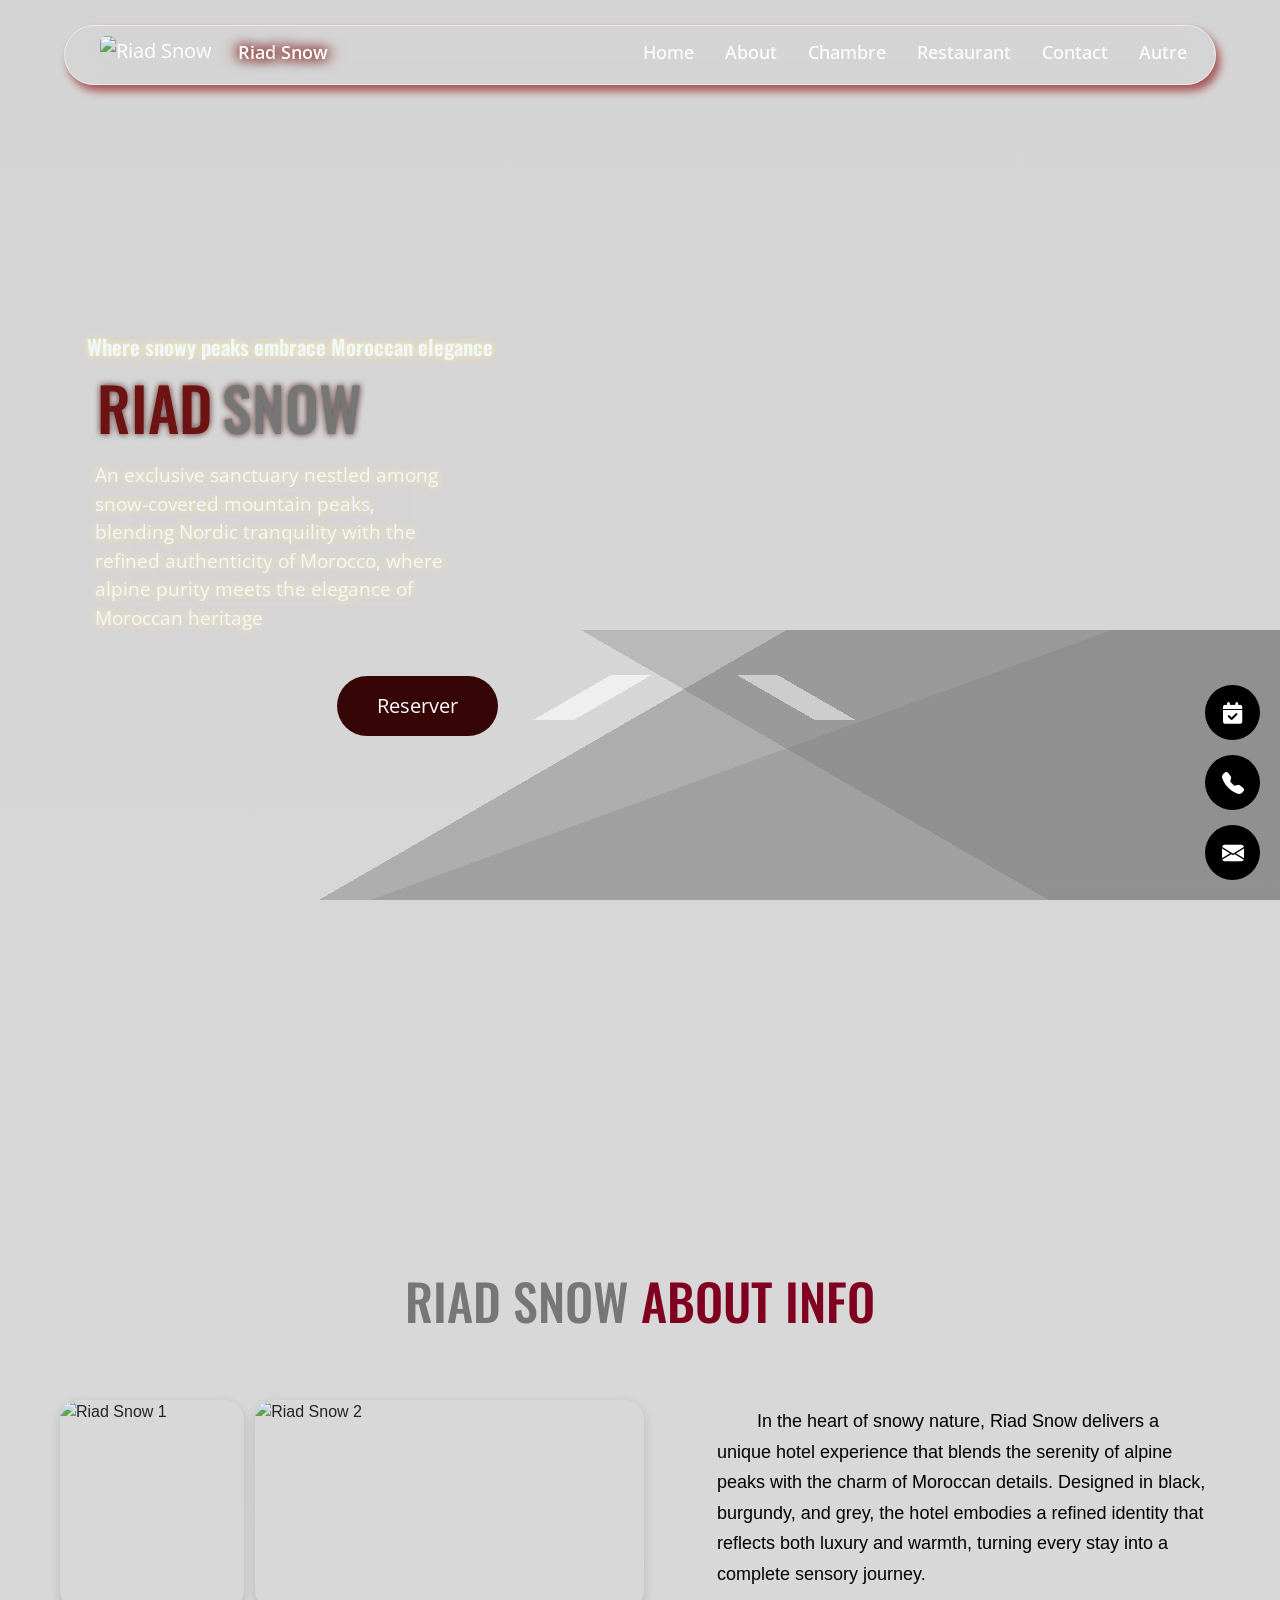
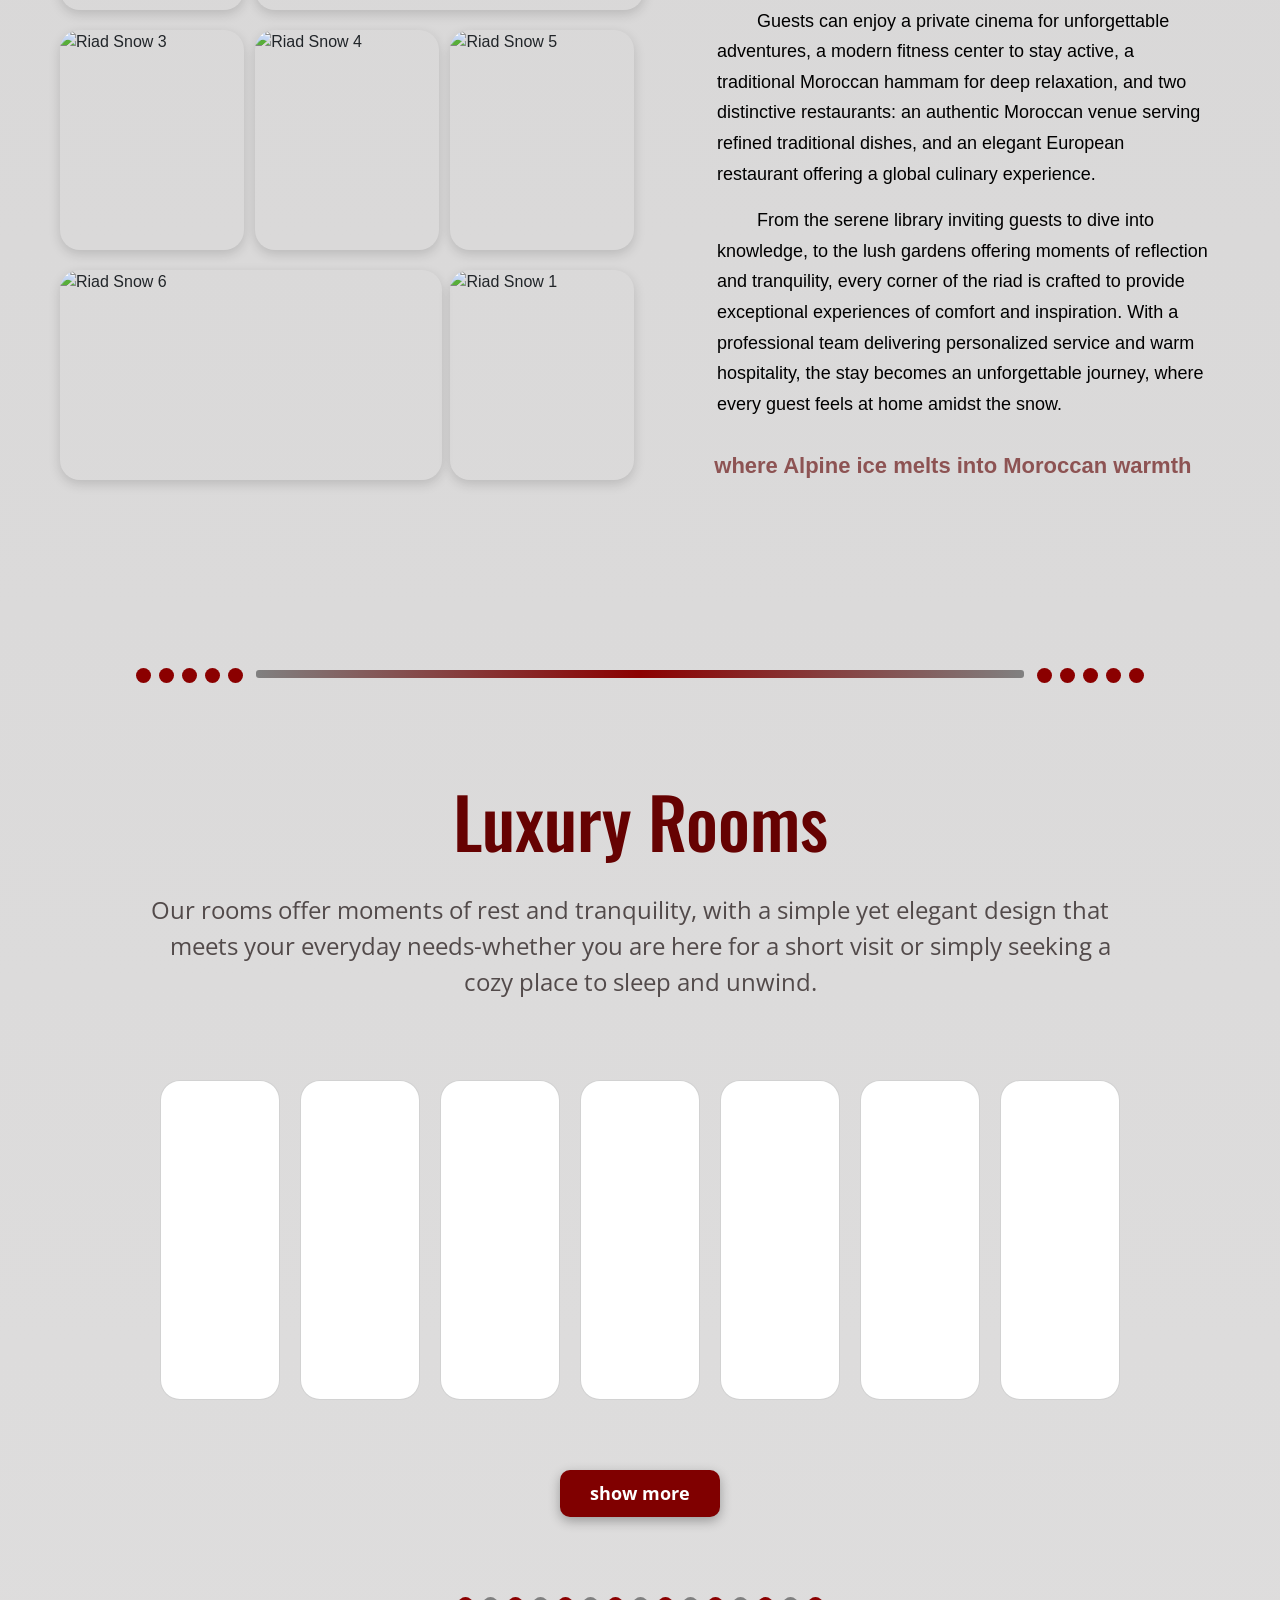
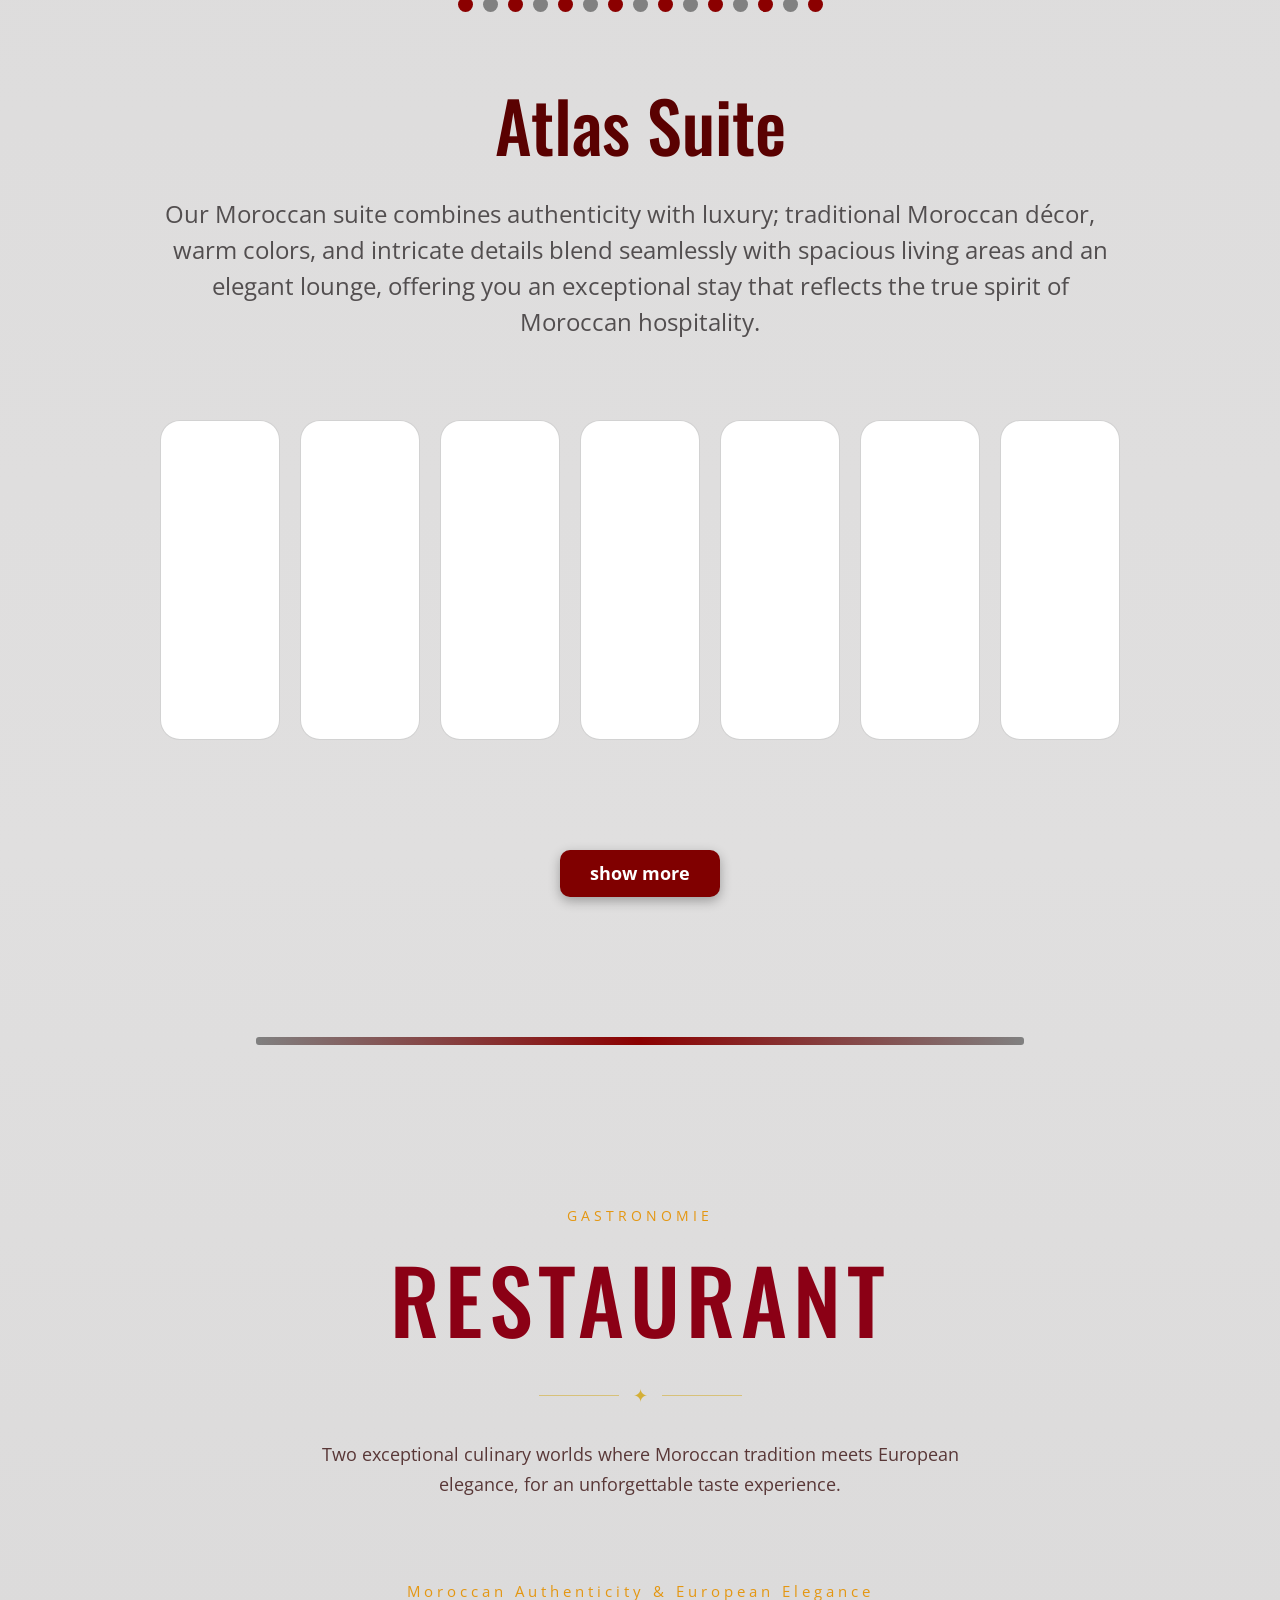
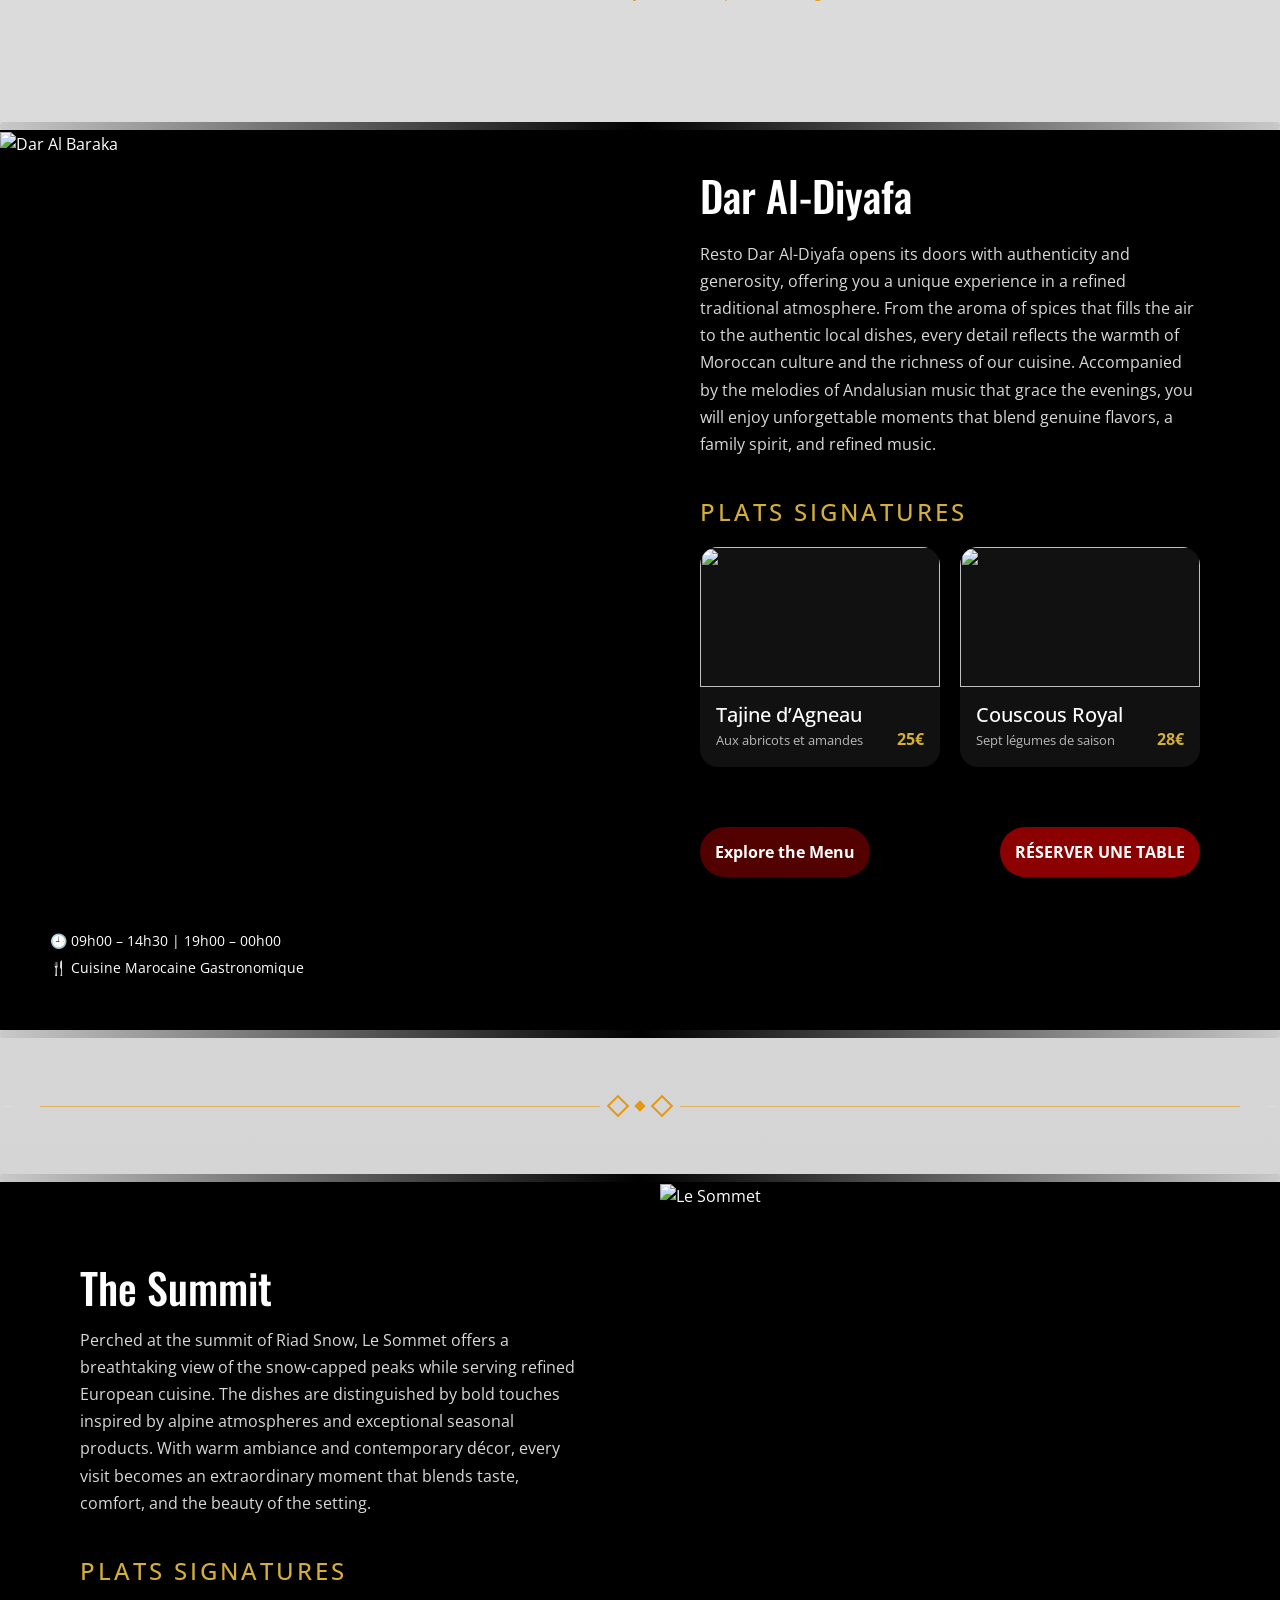
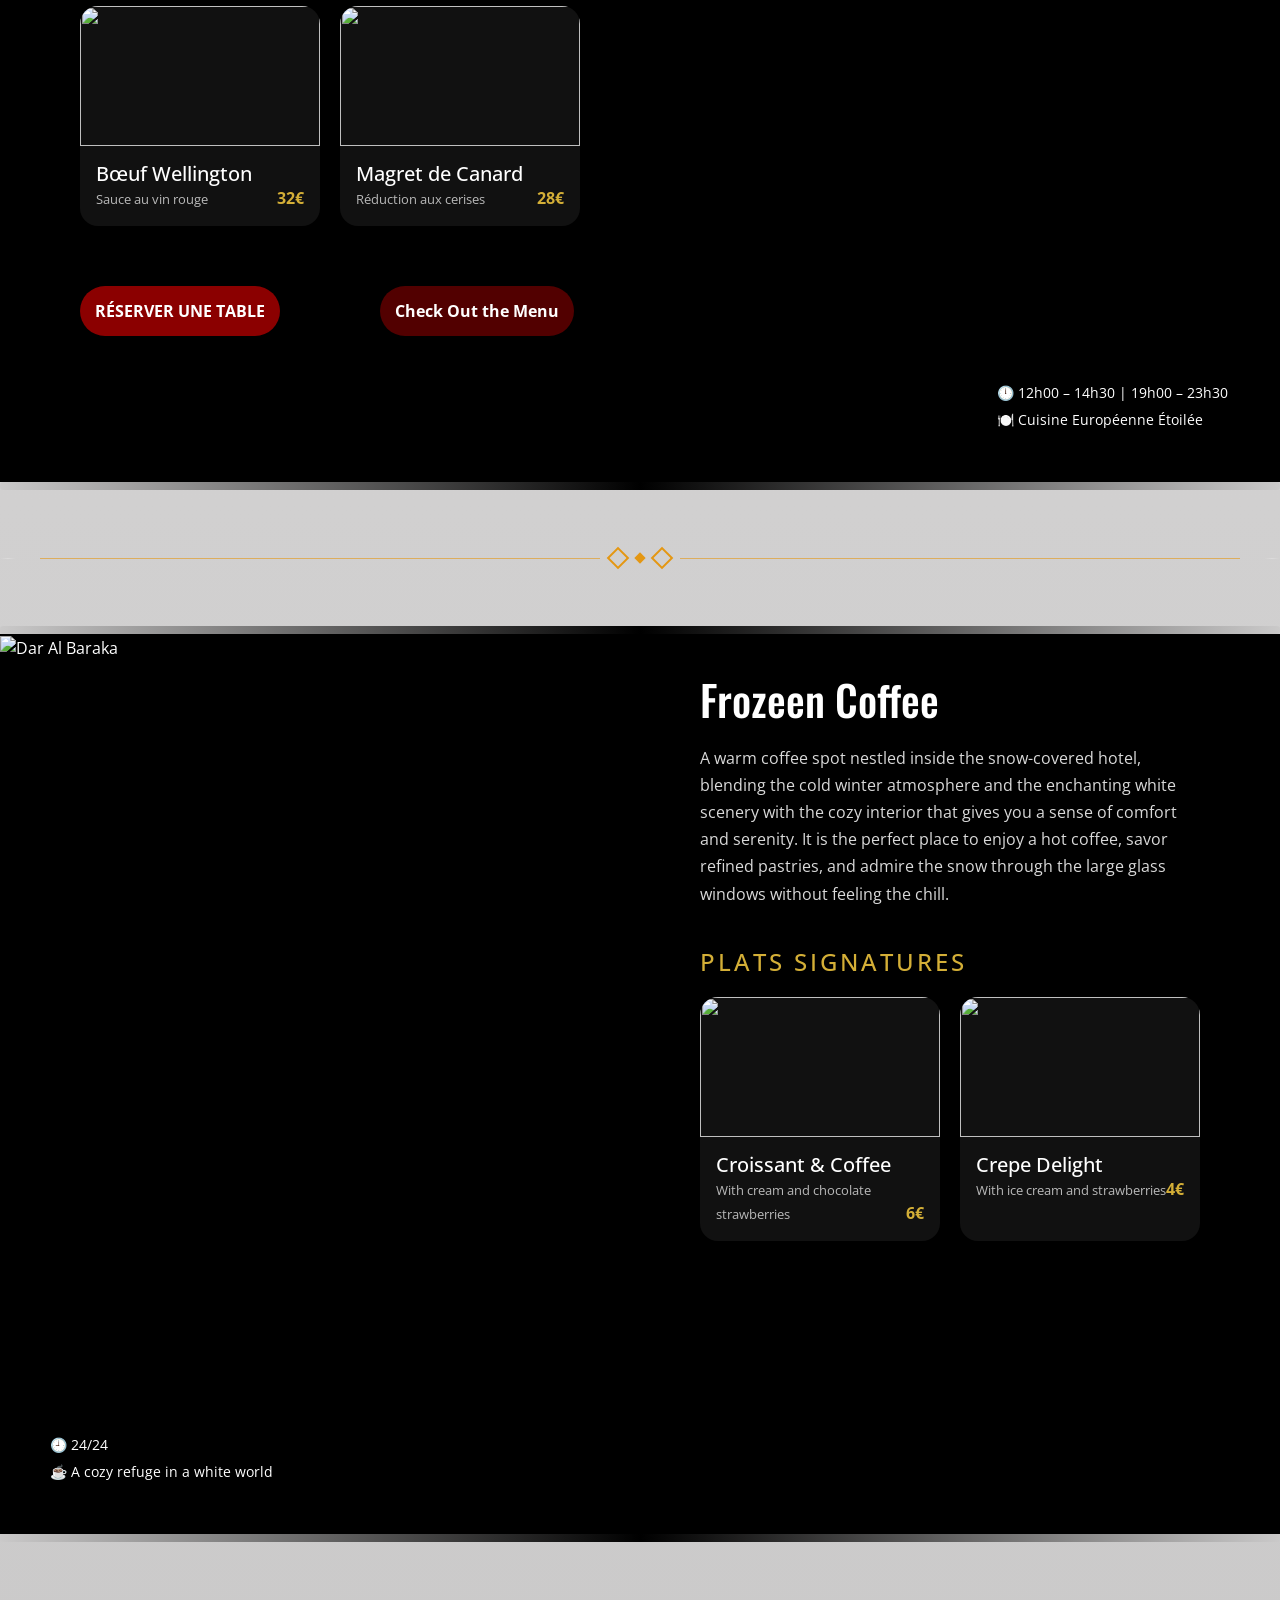
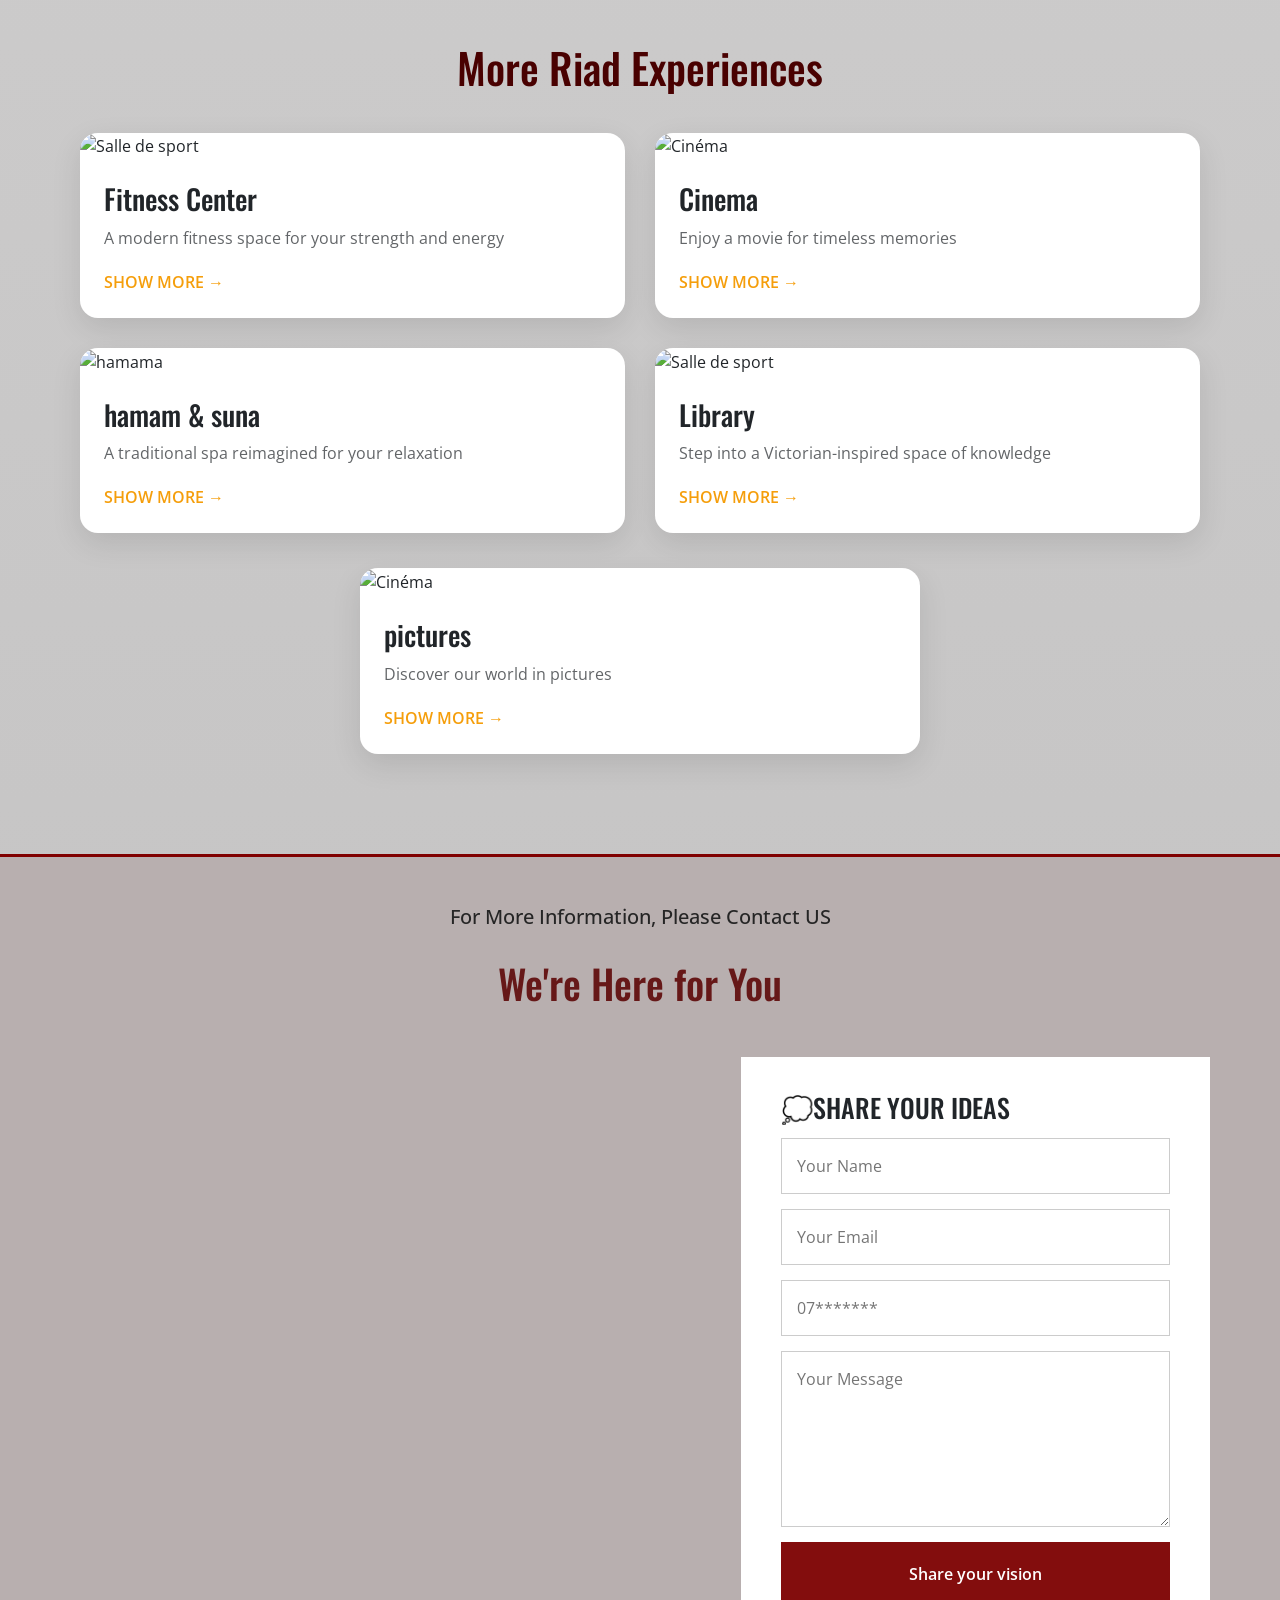
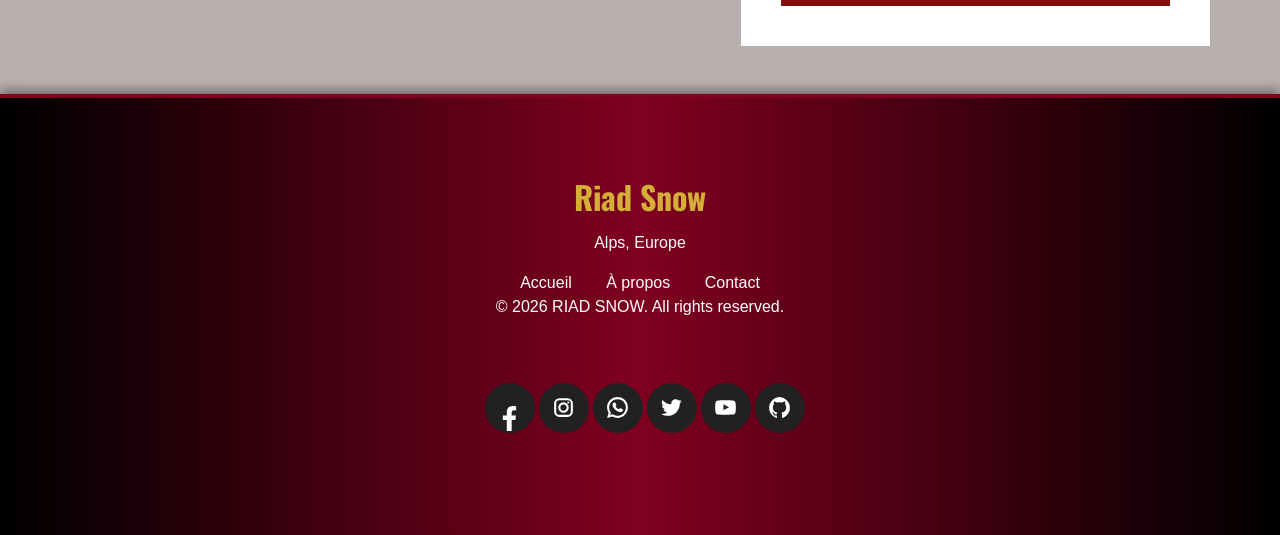
==== index.html @ f01a13c9 "Add files via upload" ====
<!DOCTYPE html>
<html lang="en">
<head>
    <meta charset="UTF-8">
    <meta name="viewport" content="width=device-width, initial-scale=1.0">
    <title>RIAD SNOW</title>
   
    <link href="https://cdn.jsdelivr.net/npm/bootstrap@5.0.2/dist/css/bootstrap.min.css" rel="stylesheet" integrity="sha384-EVSTQN3/azprG1Anm3QDgpJLIm9Nao0Yz1ztcQTwFspd3yD65VohhpuuCOmLASjC" crossorigin="anonymous">
    <link href="https://cdnjs.cloudflare.com/ajax/libs/font-awesome/6.5.0/css/all.min.css" rel="stylesheet">
    <link href="https://cdn.jsdelivr.net/npm/bootstrap-icons/font/bootstrap-icons.css" rel="stylesheet">

    <link rel="stylesheet"  href="style.css">
    <!--<link rel="stylesheet" href="https://cdnjs.cloudflare.com/ajax/libs/font-awesome/7.0.1/css/all.min.css" integrity="sha512-2SwdPD6INVrV/lHTZbO2nodKhrnDdJK9/kg2XD1r9uGqPo1cUbujc+IYdlYdEErWNu69gVcYgdxlmVmzTWnetw==" crossorigin="anonymous" referrerpolicy="no-referrer" />-->
    <link rel="shortcut icon" href="icon.png" type="image/x-icon">
</head>
<body>

<!-- Bootstrap Bundle (فيه Popper) -->
<script src="https://cdn.jsdelivr.net/npm/bootstrap@5.3.2/dist/js/bootstrap.bundle.min.js"></script>
     


    <!--nav bar-->
    <header id="header">
        <nav class="navbar  navbar-expand-lg  navbar-dark  " >  
          <div class="brand ">
            <a href="#home" class="navbar-brand"><img src="pic/icon.png" alt="Riad Snow" class="logo"> </a>
            <span class="hotel-name navbar-brand"><span class="primary"> Riad</span>  Snow</span>
          </div>
          <button class="navbar-toggler " type="button" data-bs-toggle="collapse" data-bs-target="#navbarNav">
            <span class="custom-toggler-icon"></span>
          </button>
          <div class="collapse navbar-collapse  navb" id="navbarNav">
          <ul class="navbar-nav ms-auto">
            <li class="nav-item"><a href="#home" class="nav-link" >Home</a></li>
            <li class="nav-item"><a href="#about" class="nav-link">About</a></li>
            <li class="nav-item"><a href="#Chambre" class="nav-link" >Chambre</a></li>
            <li class="nav-item"><a href="#Restaurant" class="nav-link">Restaurant</a></li>
            <li class="nav-item"><a href="#contact" class="nav-link" >Contact </a></li>
            <li class="nav-item"><a href="#autre" class="nav-link" >Autre </a></li>
            
          </ul>
          </div>
        </nav>
    </header>
    <!--home-->
    <main>
        <section id="home">
            <div class="slideshow">
             <div class="slide" style="background-image:url('pic/home.jpg')"></div>
             <div class="slide" style="background-image:url('pic/bac4.jpg')"></div>
             <div class="slide" style="background-image:url('pic/m.jpg')"></div>
             <div class="slide" style="background-image:url('pic/bac3.jpg')"></div>
            </div>
            
            <div class="container">
                <div class="home-content">
                    <div class="content-text">
                        <h3>Where snowy peaks embrace Moroccan elegance</h3>
                        <h1> RIAD  <span class="text-primar">SNOW</span></h1>
                        <p>An exclusive sanctuary nestled among snow-covered mountain peaks,
                             blending Nordic tranquility with the refined authenticity of Morocco,
                             where alpine purity meets the elegance of Moroccan heritage</p>
                        <a href="reservation.html" class="btn">Reserver</a>
                    </div>
                </div>
            </div>
            
        </section>
        <div class="amina"></div>
        
        <!--separation-->
        
        
        


        <!--about-->
        <section id="about">
         <!-- h3-->
          <h3 class="about-title">
          <span class="text-primar"> RIAD SNOW</span>   ABOUT INFO
          </h3>

          <div class="about-container">
           <!-- pictures-->
           <div class="about-gallery">
             <img src="pic/about4.jpg" alt="Riad Snow 1">
             <img src="pic/about7.jpg" alt="Riad Snow 2">
             <img src="pic/about3.jpg" alt="Riad Snow 3">
             <img src="pic/about or.jpeg" alt="Riad Snow 4">
             <img src="pic/about5.jpg" alt="Riad Snow 5">
             <img src="pic/jardin.jpg" alt="Riad Snow 6">
             <img src="pic/about4 riad.jpg.jpeg" alt="Riad Snow 1">
            
             
           </div>
            <!-- paragraph) -->
           <div class="about-text">
             <p>
               In the heart of snowy nature, Riad Snow delivers a unique hotel experience that blends the serenity of alpine peaks with the charm of Moroccan details.
               Designed in black, burgundy, and grey, the hotel embodies a refined identity that reflects both luxury and warmth, turning every stay into a complete sensory journey.
             </p>
             <p>Guests can enjoy a private cinema for unforgettable adventures, a modern fitness center to stay active, a traditional Moroccan hammam for deep relaxation,
               and two distinctive restaurants: an authentic Moroccan venue serving refined traditional dishes, and an elegant European restaurant offering a global culinary experience. 
             </p>
             <p>From the serene library inviting guests to dive into knowledge, to the lush gardens offering moments of reflection and tranquility, 
              every corner of the riad is crafted to provide exceptional experiences of comfort and inspiration.
              With a professional team delivering personalized service and warm hospitality, the stay becomes an unforgettable journey, where every guest feels at home amidst the snow.</p>
             <!-- phrase -->
              <div class="about-quote"> where Alpine ice melts into Moroccan warmth</div>
              </div>
          </div>
        </section>
        <!-- separator -->
         <div class="separateur">
    <div class="dots left">
      <div class="dot"></div>
      <div class="dot"></div>
      <div class="dot"></div>
      <div class="dot"></div>
      <div class="dot"></div>
    </div>
    <div class="dots right">
      <div class="dot"></div>
      <div class="dot"></div>
      <div class="dot"></div>
      <div class="dot"></div>
      <div class="dot"></div>
    </div>
  </div>
  
        <!--chambre-->
        <section  id="Chambre">
          
            <div class="rom">
              <h2>Luxury Rooms</h2>
              <p>Our rooms offer moments of rest and tranquility, 
               with a simple yet elegant design that meets your everyday needs-whether 
               you are here for a short visit or simply seeking a cozy place to sleep and unwind.
              </p>
            </div>
            <div class="card" style="background-image:url('pic/room.jpg')">
              <button class="btn-res"><a href="reservation.html #rom"> Reserve </a></button>
             <div class="info">
              <span class="price">À partir de 250€ par nuit</span>
               <ul class="features">
                <li>🛏 1 lit double</li>
                <li>👥 2 personnes</li>
                <li>📐 30 m²</li>
               </ul>
               

             </div>
            </div>

            <div class="card" style="background-image:url('pic/room1.jpg')">
              <button class="btn-res"><a href="reservation.html"> Reserve </a></button>
             <div class="info">
               <span class="price">À partir de 210€ par nuit</span>
               <ul class="features">
                <li>🛏 1 lit double</li>
                <li>👥 2 personnes</li>
                <li>📐 28 m²</li>
               </ul>
              
             </div>
            </div>

            <div class="card" style="background-image:url('pic/room2.jpg')">
             <button class="btn-res"><a href="reservation.html"> Reserve </a></button>
             <div class="info">
               <span class="price">À partir de 300€ par nuit</span>
               <ul class="features">
                <li>🛏 1 lit double</li>
                <li>👥 2 personnes</li>
                <li>📐 30 m²</li>
               </ul>
             </div>
            </div>

            <div class="card" style="background-image:url('pic/room4.jpg')">
            <button class="btn-res"><a href="reservation.html"> Reserve </a></button>
            <div class="info">
             <span class="price">À partir de 210€ par nuit</span>
               <ul class="features">
                <li>🛏 1 lit double</li>
                <li>👥 2 personnes</li>
                <li>📐 26 m²</li>
               </ul>
            </div>
            </div>
           

           
         

         <div class="card" style="background-image:url('pic/room18.jpg')">
            <button class="btn-res"><a href="reservation.html"> Reserve </a></button>
            <div class="info">
             <span class="price">À partir de 260€ par nuit</span>
               <ul class="features">
                <li>🛏 1 lit double</li>
                <li>👥 2 personnes</li>
                <li>📐 28 m²</li>
               </ul>
            </div>
         </div>
         <div class="card" style="background-image:url('pic/room5.jpg')">
          <button class="btn-res"><a href="reservation.html"> Reserve </a></button>
          <div class="info">
           <span class="price">À partir de 190€ par nuit</span>
               <ul class="features">
                <li>🛏 1 lit double</li>
                <li>👥 2 personnes</li>
                <li>📐 25 m²</li>
               </ul>
         </div>
         </div>
         
         <div class="card ccc" style="background-image:url('pic/room\ lux.jpg')">
          <input type="checkbox" id="toggle2" hidden>
          
  
          <div class="imag im1"></div>
          <div class="imag im2"></div>

          <label for="toggle2" class="next-icon"><i class="bi bi-chevron-right"></i></label>
            <button class="btn-res"><a href="reservation.html"> Reserve </a></button>
            <div class="info">
             <span class="price">À partir de 350€ par nuit</span>
               <ul class="features">
                <li>🛏 1 lit double</li>
                <li>👥 2 personnes</li>
                <li>📐 55 m²</li>
               </ul>
            </div>
         </div>
         
        <!--separation-->
          <div class="suit">
            <div class="b">
             <button class="b"><a href="pic.html#suit">show more</a></button>
            </div>
          <div class="doths">
         <!-- 15 dots -->
           <div class="doth"></div><div class="doth  dothh"></div><div class="doth"></div>
           <div class="doth  dothh"></div><div class="doth"></div><div class="doth  dothh"></div>
           <div class="doth"></div><div class="doth  dothh"></div><div class="doth"></div>
           <div class="doth  dothh"></div><div class="doth"></div><div class="doth  dothh"></div>
           <div class="doth"></div><div class="doth  dothh"></div><div class="doth"></div>
           
         </div>

         <!--suit-->
            
              <h2>Atlas Suite</h2>
              <p>Our Moroccan suite combines authenticity with luxury; traditional Moroccan décor, warm colors,
                 and intricate details blend seamlessly with spacious living areas and an elegant lounge,
                 offering you an exceptional stay that reflects the true spirit of Moroccan hospitality.</p>
            </div>
            <div class="card" style="background-image:url('pic/suit\ about.jpg')">
              <button class="btn-res"><a href="reservation.html #suit"> Reserve </a></button>
             <div class="info">
              <span class="price">À partir de 240€ par nuit</span>
               <ul class="features">
                <li>🛏 1 lit double</li>
                <li>👥 2 personnes</li>
                <li>📐 35 m²</li>
               </ul>
             </div>
            </div>

            <div class="card" style="background-image:url('pic/suit.jpg')">
              <button class="btn-res"><a href="reservation.html"> Reserve </a></button>
             <div class="info">
               <span class="price">À partir de 260€ par nuit</span>
               <ul class="features">
                <li>🛏 1 lit double</li>
                <li>👥 2 personnes</li>
                <li>📐 35 m²</li>
               </ul>
              
             </div>
            </div>

            <div class="card" style="background-image:url('pic/suit2.jpg')">
              <button class="btn-res"><a href="reservation.html"> Reserve </a></button>
             <div class="info">
               <span class="price">À partir de 200€ par nuit</span>
               <ul class="features">
                <li>🛏 1 lit double</li>
                <li>👥 2 personnes</li>
                <li>📐 30 m²</li>
               </ul>
             </div>
            </div>

            <div class="card" style="background-image:url('pic/suit8.jpg')">
            <button class="btn-res"><a href="reservation.html"> Reserve </a></button>
            <div class="info">
            <span class="price">À partir de 190€ par nuit</span>
               <ul class="features">
                <li>🛏 1 lit double</li>
                <li>👥 2 personnes</li>
                <li>📐 27 m²</li>
               </ul>
            </div>
           </div>

           

          <div class="card" style="background-image:url('pic/suit7.jpg')">
            <button class="btn-res"><a href="reservation.html"> Reserve </a></button>
            <div class="info">
             <span class="price">À partir de 200€ par nuit</span>
               <ul class="features">
                <li>🛏 1 lit double</li>
                <li>👥 2 personnes</li>
                <li>📐 33 m²</li>
               </ul>
            </div>
         </div>
         

         <div class="card" style="background-image:url('pic/suit10.jpg')">
          <button class="btn-res"><a href="reservation.html"> Reserve </a></button>
          <div class="info">
           <span class="price">À partir de 300€ par nuit</span>
               <ul class="features">
                <li>🛏 1 lit double</li>
                <li>👥 2 personnes</li>
                <li>📐 35 m²</li>
               </ul>
         </div>
         </div>

         <div class="card  c" style="background-image: url('pic/dar4.jpg');">
          <input type="checkbox" id="toggle1" hidden>
          
  
          <div class="image img1"> </div>
          <div class="image img2"></div>

          <label for="toggle1" class="next-icon"><i class="bi bi-chevron-right"></i></label>

          <button class="btn-res"><a href="reservation.html"> Reserve </a></button>
          <div class="info">
           <span class="price">À partir de 380€ par nuit</span>
               <ul class="features">
                <li>🛏 1 lit double</li>
                <li>👥 2 personnes</li>
                <li>📐  65m²</li>
               </ul>
         </div>
         </div>


         
         

         
       </section>
       <div class="b">
          <button class="b"><a href="pic.html#suit">show more</a></button>
        </div>
       <!--separation-->
       <div class="separateur"></div>

       <!--rest-->
       <section id="Restaurant">
        <div class="restaurant-hero">
  <span class="over-title">GASTRONOMIE</span>

  <h1 class="main-title">RESTAURANT</h1>

  <div class="title-divider">
    <span class="line"></span>
    <span class="star">✦</span>
    <span class="line"></span>
  </div>

  <p class="description">
    Two exceptional culinary worlds where Moroccan tradition meets European elegance, 
    for an unforgettable taste experience.
  </p>

  <span class="bottom-title">Moroccan Authenticity & European Elegance</span>
</div>

<div class="separator"></div>
<!--hhhh-->
<div class="dar-section">

  <!-- IMAGE -->
  <div class="dar-image">
    <img src="pic/dar5.jpg" alt="Dar Al Baraka">
    <div class="dar-info">
      <span>🕘 09h00 – 14h30 | 19h00 – 00h00</span>
      <span>🍴 Cuisine Marocaine Gastronomique</span>
    </div>
  </div>

  <!-- CONTENT -->
  <div class="dar-content">
    <h2>Dar Al-Diyafa</h2>

    <p>
      Resto Dar Al-Diyafa opens its doors with authenticity and generosity, offering you a unique experience in a refined traditional atmosphere. 
      From the aroma of spices that fills the air to the authentic local dishes, every detail reflects the warmth of Moroccan culture and the richness of our cuisine.
      Accompanied by the melodies of Andalusian music that grace the evenings,
      you will enjoy unforgettable moments that blend genuine flavors, a family spirit, and refined music.
    </p>

    <h4>PLATS SIGNATURES</h4>

    <div class="plats">
      <div class="plat-card">
        <img src="pic/tajine1.jpg" alt="">
        <div class="plat-info">
          <h5>Tajine d’Agneau</h5>
          <span>Aux abricots et amandes</span>
          <strong>25€</strong>
        </div>
      </div>

      <div class="plat-card">
        <img src="pic/couscous.jpg" alt="">
        <div class="plat-info">
          <h5>Couscous Royal</h5>
          <span>Sept légumes de saison</span>
          <strong>28€</strong>
        </div>
      </div>
    </div>
    <div class="buttons">
      <button class="menu-dar" id="menu-dar"><a href="pic.html#dar">Explore the Menu</a></button>
      <button  class="reservation-btn "><a href="resto reser.html"> RÉSERVER UNE TABLE</a></button>
    </div>
    
  </div>

</div>
<div class="separator"></div>
<div class="lux-divider">
  <span class="lux-line"></span>

  <div class="lux-diamonds">
    <span class="line-n"></span>
    <span class="diamond"></span>
    <span class="diamond center"></span>
    <span class="diamond"></span>
    <span class="line-n"></span>
  </div>

  <span class="lux-line"></span>
</div>

<div class="separator"></div>
<!--kkkkk-->
<div class="sommet-section">

  <!-- CONTENT -->
  <div class="sommet-content">
    <h2>The Summit</h2>
    <p>
      Perched at the summit of Riad Snow, Le Sommet offers a breathtaking view of the snow-capped peaks while serving refined European cuisine. 
      The dishes are distinguished by bold touches inspired by alpine atmospheres and exceptional seasonal products. 
      With warm ambiance and contemporary décor, 
      every visit becomes an extraordinary moment that blends taste, comfort, and the beauty of the setting.
    </p>

    <h4>PLATS SIGNATURES</h4>

    <div class="plats">
      <div class="plat-card">
        <img src="pic/plat rest.jpg" alt="">
        <div class="plat-info">
          <h5>Bœuf Wellington</h5>
          <span>Sauce au vin rouge</span>
          <strong>32€</strong>
        </div>
      </div>

      <div class="plat-card">
        <img src="pic/plat rest1.jpg" alt="">
        <div class="plat-info">
          <h5>Magret de Canard</h5>
          <span>Réduction aux cerises</span>
          <strong>28€</strong>
        </div>
      </div>
    </div>
    <div class="buttons">
      
      <button class="reserve-btn"><a  href="resto reser.html"> RÉSERVER UNE TABLE </a></button>
      <div class="sommet-btn"><a href="pic.html#resto"> Check Out the Menu</a></div>
    </div>
    
  </div>


  <!-- IMAGE -->
  <div class="sommet-image">
    <img src="pic/resto.jpg" alt="Le Sommet">

    <div class="sommet-info">
      <span>🕛 12h00 – 14h30 | 19h00 – 23h30</span>
      <span>🍽️ Cuisine Européenne Étoilée</span>
    </div>
  </div>
</div>
<div class="separator"></div>
 <!--cofeeeeeeeeeeeeeee-->
 <div class="lux-divider">
  <span class="lux-line"></span>

  <div class="lux-diamonds">
    <span class="line-n"></span>
    <span class="diamond"></span>
    <span class="diamond center"></span>
    <span class="diamond"></span>
    <span class="line-n"></span>
  </div>

  <span class="lux-line"></span>
</div>
<div class="separator"></div>
<div class="cofee">

  <!-- IMAGE -->
  <div class="cofe-image">
    <img src="pic/cafee10.jpg" alt="Dar Al Baraka">
    <div class="dar-info">
      <span>🕘 24/24 </span>
      <span>☕ A cozy refuge in a white world</span>
    </div>
  </div>

  <!-- CONTENT -->
  <div class="dar-content">
    <h2>Frozeen Coffee </h2>

    <p>
     A warm coffee spot nestled inside the snow-covered hotel, blending the cold 
     winter atmosphere and the enchanting white scenery with the cozy interior that gives you a sense of comfort and serenity. 
     It is the perfect place to enjoy a hot coffee, savor refined pastries,
      and admire the snow through the large glass windows without feeling the chill.
    </p>

    <h4>PLATS SIGNATURES</h4>

    <div class="plats">
      <div class="plat-card">
        <img src="pic/plat caf.jpg" alt="">
        <div class="plat-info">
          <h5>Croissant & Coffee</h5>
          <span>With cream and chocolate strawberries</span>
          <strong>6€</strong>
        </div>
      </div>

      <div class="plat-card">
        <img src="pic/plat caf2.jpg" alt="">
        <div class="plat-info">
          <h5>Crepe Delight</h5>
          <span>With ice cream and strawberries</span>
          <strong>4€</strong>
        </div>
      </div>
    </div>
  <!--bbbbbbbbb-->
  
       </section>
       <div class="separator"></div>
       <section id="autre" class="autres-section">
  <h2>More Riad Experiences</h2>

  <div class="autres-cards">

    <!-- Salle de sport -->
    <div class="autre-card">
      <img src="pic/salle1.jpg" alt="Salle de sport">

      <div class="card-content">
        <h3>Fitness Center</h3>
        <p>A modern fitness space for your strength and energy</p>

        <a href="pic.html#salle" class="explore-link">
          SHOW MORE →
        </a>
      </div>
    </div>

    <!-- Cinéma -->
    <div class="autre-card">
      <img src="pic/cinema.jpg" alt="Cinéma">

      <div class="card-content">
        <h3>Cinema</h3>
        <p>Enjoy a movie for timeless memories</p>

        <a href="pic.html#cinema" class="explore-link">
          SHOW MORE →
        </a>
      </div>
    </div>
    <!--hmam-->
    <div class="autre-card">
      <img src="pic/hamam.jpg" alt="hamama">

      <div class="card-content">
        <h3>hamam & suna</h3>
        <p>A traditional spa reimagined for your relaxation</p>

        <a href="pic.html#hamam" class="explore-link">
          SHOW MORE →
        </a>
      </div>
    </div>
    <!--biblio-->
    <div class="autre-card">
      <img src="pic/biblio6.jpg" alt="Salle de sport">

      <div class="card-content">
        <h3>Library</h3>
        <p>Step into a Victorian-inspired space of knowledge</p>

        <a href="pic.html#library"   class="explore-link">
          SHOW MORE →
        </a>
      </div>
    </div>
    <!--pictures-->
    
  </div>
  <div class="puc">
  <div class="autre-card">
      <img src="pic/jardin2.jpg" alt="Cinéma">

      <div class="card-content">
        <h3>pictures</h3>
        <p>Discover our world in pictures</p>

        <a href="pic.html" class="explore-link">
          SHOW MORE →
        </a>
      </div>
    </div>
  </div>
</section>


<!--contact-->
<section id="contact" class="reservation-footer py-5">
  <div class="container">
    <div class="heading">
      <h5>For More Information, Please Contact US</h5>
      <h3>We're Here for You</h3>
    </div>
    <div class="row">
      <div class="map">
        <iframe src="https://www.google.com/maps/embed?pb=!1m18!1m12!1m3!1d22239.46452197073!2d6.844575534765645!3d45.832622299999976!2m3!1f0!2f0!3f0!3m2!1i1024!2i768!4f13.1!3m3!1m2!1s0x4789459fb534be51%3A0xa908728c5dcec4c0!2sMont%20Blanc!5e0!3m2!1sfr!2sma!4v1769704135225!5m2!1sfr!2sma" 
           width="600" height="450" style="border:0;" allowfullscreen="" loading="lazy" referrerpolicy="no-referrer-when-downgrade">

        </iframe>
      </div>
      <div class="contact-content">
        <h3> 💭Share Your Ideas</h3>
        <form>
          <input type="text" name="name" id="name" placeholder="Your Name">
          <input type="email" name="Email" id="Email" placeholder="Your Email">
          <input type="tel" name="phone number" id="tel"placeholder="07*******">
          <textarea name="message" id="message" placeholder="Your Message" rows="6"></textarea>
          <button type="submit" class="btn-submit">Share your vision</button>
        </form>
         
      </div>
    </div>
  </div>
</section>





<!--contact-->
<div class="floating-buttons">
    <a href="reservation.html">
      <i class="fas fa-calendar-check"></i>
    </a>
    <a href="tel:+212702902445" class="phone">
      <i class="bi bi-telephone-fill"></i>
    </a>
    <a href="mailto:sakichaimaa2004@gmail.com" class="email">
      <i class="bi bi-envelope-fill"></i>
    </a>
</div>






<!--salina-->

<footer class="footer-gradient">
  <div class="footer-container">
    <h3 class="footer-title">Riad Snow</h3>
    <p class="footer-text">Alps, Europe</p>
    <div class="footer-links">
      <a href="#home">Accueil</a>
      <a href="#about">À propos</a>
      <a href="#contact">Contact</a>
    </div>
    <p class="footer-copy">&copy; 2026 RIAD SNOW. All rights reserved.</p>
  </div>

  
<div class="oussama">
  <a href="https://www.facebook.com/shaimaa_saki" target="_blank" class="button">
    <div class="oumaima">
    <span class="tooltip">Facebook</span>
    <svg
      viewBox="0 0 320 512"
      height="20"
      width="20"
      fill="currentColor"
      xmlns="http://www.w3.org/2000/svg"
    >
      <path
        d="M279.14 288l14.22-92.66h-88.91v-60.13c0-25.35 12.42-50.06 52.24-50.06h40.42V6.26S260.43 0 225.36 0c-73.22 0-121.08 44.38-121.08 124.72v70.62H22.89V288h81.39v224h100.17V288z"
      ></path>
    </svg>
    </div>
  </a>
<a href="https://www.instagram.com/ shaimaa_saki" target="_blank" class="button">
  <svg
    viewBox="0 0 24 24"
    fill="none"
    height="24"
    width="24"
    xmlns="http://www.w3.org/2000/svg"
    aria-hidden="true"
    class="w-6 h-6 text-gray-800 dark:text-white"
  >
    <path
      
      d="M3 8a5 5 0 0 1 5-5h8a5 5 0 0 1 5 5v8a5 5 0 0 1-5 5H8a5 5 0 0 1-5-5V8Zm5-3a3 3 0 0 0-3 3v8a3 3 0 0 0 3 3h8a3 3 0 0 0 3-3V8a3 3 0 0 0-3-3H8Zm7.597 2.214a1 1 0 0 1 1-1h.01a1 1 0 1 1 0 2h-.01a1 1 0 0 1-1-1ZM12 9a3 3 0 1 0 0 6 3 3 0 0 0 0-6Zm-5 3a5 5 0 1 1 10 0 5 5 0 0 1-10 0Z"
      fill-rule="evenodd"
      fill="currentColor"
    ></path>
  </svg>
</a>
<a href="https://wa.me/212702902445" target="_blank" class="button">
  <svg
    viewBox="0 0 24 24"
    fill="none"
    height="24"
    width="24"
    xmlns="http://www.w3.org/2000/svg"
    aria-hidden="true"
    class="w-6 h-6 text-gray-800 dark:text-white"
  >
    <path
      clip-rule="evenodd"
      d="M12 4a8 8 0 0 0-6.895 12.06l.569.718-.697 2.359 2.32-.648.379.243A8 8 0 1 0 12 4ZM2 12C2 6.477 6.477 2 12 2s10 4.477 10 10-4.477 10-10 10a9.96 9.96 0 0 1-5.016-1.347l-4.948 1.382 1.426-4.829-.006-.007-.033-.055A9.958 9.958 0 0 1 2 12Z"
      fill-rule="evenodd"
      fill="currentColor"
    ></path>
    <path
      d="M16.735 13.492c-.038-.018-1.497-.736-1.756-.83a1.008 1.008 0 0 0-.34-.075c-.196 0-.362.098-.49.291-.146.217-.587.732-.723.886-.018.02-.042.045-.057.045-.013 0-.239-.093-.307-.123-1.564-.68-2.751-2.313-2.914-2.589-.023-.04-.024-.057-.024-.057.005-.021.058-.074.085-.101.08-.079.166-.182.249-.283l.117-.14c.121-.14.175-.25.237-.375l.033-.066a.68.68 0 0 0-.02-.64c-.034-.069-.65-1.555-.715-1.711-.158-.377-.366-.552-.655-.552-.027 0 0 0-.112.005-.137.005-.883.104-1.213.311-.35.22-.94.924-.94 2.16 0 1.112.705 2.162 1.008 2.561l.041.06c1.161 1.695 2.608 2.951 4.074 3.537 1.412.564 2.081.63 2.461.63.16 0 .288-.013.4-.024l.072-.007c.488-.043 1.56-.599 1.804-1.276.192-.534.243-1.117.115-1.329-.088-.144-.239-.216-.43-.308Z"
      fill="currentColor"
    ></path>
  </svg>
</a>

<button class="button">
  <svg
    viewBox="0 0 24 24"
    fill="currentColor"
    height="24"
    width="24"
    xmlns="http://www.w3.org/2000/svg"
    aria-hidden="true"
    class="w-6 h-6 text-gray-800 dark:text-white"
  >
    <path
      clip-rule="evenodd"
      d="M22 5.892a8.178 8.178 0 0 1-2.355.635 4.074 4.074 0 0 0 1.8-2.235 8.343 8.343 0 0 1-2.605.981A4.13 4.13 0 0 0 15.85 4a4.068 4.068 0 0 0-4.1 4.038c0 .31.035.618.105.919A11.705 11.705 0 0 1 3.4 4.734a4.006 4.006 0 0 0 1.268 5.392 4.165 4.165 0 0 1-1.859-.5v.05A4.057 4.057 0 0 0 6.1 13.635a4.192 4.192 0 0 1-1.856.07 4.108 4.108 0 0 0 3.831 2.807A8.36 8.36 0 0 1 2 18.184 11.732 11.732 0 0 0 8.291 20 11.502 11.502 0 0 0 19.964 8.5c0-.177 0-.349-.012-.523A8.143 8.143 0 0 0 22 5.892Z"
      fill-rule="evenodd"
    ></path>
  </svg>
</button>

<button class="button">
  <svg
    viewBox="0 0 24 24"
    fill="currentColor"
    height="24"
    width="24"
    xmlns="http://www.w3.org/2000/svg"
    aria-hidden="true"
    class="w-6 h-6 text-gray-800 dark:text-white"
  >
    <path
      clip-rule="evenodd"
      d="M21.7 8.037a4.26 4.26 0 0 0-.789-1.964 2.84 2.84 0 0 0-1.984-.839c-2.767-.2-6.926-.2-6.926-.2s-4.157 0-6.928.2a2.836 2.836 0 0 0-1.983.839 4.225 4.225 0 0 0-.79 1.965 30.146 30.146 0 0 0-.2 3.206v1.5a30.12 30.12 0 0 0 .2 3.206c.094.712.364 1.39.784 1.972.604.536 1.38.837 2.187.848 1.583.151 6.731.2 6.731.2s4.161 0 6.928-.2a2.844 2.844 0 0 0 1.985-.84 4.27 4.27 0 0 0 .787-1.965 30.12 30.12 0 0 0 .2-3.206v-1.516a30.672 30.672 0 0 0-.202-3.206Zm-11.692 6.554v-5.62l5.4 2.819-5.4 2.801Z"
      fill-rule="evenodd"
    ></path>
  </svg>
</button>

<button class="button">
  <svg
    viewBox="0 0 24 24"
    fill="currentColor"
    height="24"
    width="24"
    xmlns="http://www.w3.org/2000/svg"
    aria-hidden="true"
    class="w-6 h-6 text-gray-800 dark:text-white"
  >
    <path
      clip-rule="evenodd"
      d="M12.006 2a9.847 9.847 0 0 0-6.484 2.44 10.32 10.32 0 0 0-3.393 6.17 10.48 10.48 0 0 0 1.317 6.955 10.045 10.045 0 0 0 5.4 4.418c.504.095.683-.223.683-.494 0-.245-.01-1.052-.014-1.908-2.78.62-3.366-1.21-3.366-1.21a2.711 2.711 0 0 0-1.11-1.5c-.907-.637.07-.621.07-.621.317.044.62.163.885.346.266.183.487.426.647.71.135.253.318.476.538.655a2.079 2.079 0 0 0 2.37.196c.045-.52.27-1.006.635-1.37-2.219-.259-4.554-1.138-4.554-5.07a4.022 4.022 0 0 1 1.031-2.75 3.77 3.77 0 0 1 .096-2.713s.839-.275 2.749 1.05a9.26 9.26 0 0 1 5.004 0c1.906-1.325 2.74-1.05 2.74-1.05.37.858.406 1.828.101 2.713a4.017 4.017 0 0 1 1.029 2.75c0 3.939-2.339 4.805-4.564 5.058a2.471 2.471 0 0 1 .679 1.897c0 1.372-.012 2.477-.012 2.814 0 .272.18.592.687.492a10.05 10.05 0 0 0 5.388-4.421 10.473 10.473 0 0 0 1.313-6.948 10.32 10.32 0 0 0-3.39-6.165A9.847 9.847 0 0 0 12.007 2Z"
      fill-rule="evenodd"
    ></path>
  </svg>
</button>

</div>



</footer>



       

    </main>

</body>
</html>
---- style.css ----
@import url('https://fonts.googleapis.com/css2?family=Open+Sans:ital,wght@0,300..800;1,300..800&family=Oswald:wght@200..700&display=swap');

*{
    margin:0 ;
    padding: 0;
    box-sizing: border-box;
}
.custom-toggler-icon {
  
  box-shadow: 0 0 8px rgba(202, 37, 37, 0.3); /* ida2a khfifa */
}

body {
    font-family: "Open Sans", serif;
    background: linear-gradient(180deg, #d5d4d4 0%, #e0dfdf 40%, #c0bfbf 100%);
    position: relative;
}

body::before {
    content: '';
    position: fixed;
    bottom: 0;
    left: 0;
    width: 100%;
    height: 30%;
    background: 
        /* Mountain layers */
        linear-gradient(150deg, transparent 0%, transparent 45%, rgba(80,80,80,0.3) 45%, rgba(80,80,80,0.3) 100%),
        linear-gradient(30deg, transparent 0%, transparent 60%, rgba(100,100,100,0.25) 60%, rgba(100,100,100,0.25) 100%),
        linear-gradient(160deg, transparent 0%, transparent 55%, rgba(120,120,120,0.2) 55%, rgba(120,120,120,0.2) 100%);
    background-size: 100% 100%;
    z-index: -1;
}

/* Snow peaks */
body::after {
    content: '';
    position: fixed;
    bottom: 20%;
    left: 0;
    width: 100%;
    height: 5%;
    background:
        linear-gradient(150deg, transparent 0%, transparent 45%, rgba(255,255,255,0.6) 45%, rgba(255,255,255,0.6) 48%, transparent 48%),
        linear-gradient(30deg, transparent 0%, transparent 60%, rgba(255,255,255,0.5) 60%, rgba(255,255,255,0.5) 63%, transparent 63%);
    z-index: -1;
}

.amina{
    width: 100%;
    height: 840px; /* علو الزخرفة */
    background-image: url('pic/sepa2.png');
    background-repeat: repeat-x;   /* باش تتعاود أفقياً */
    background-size: auto 100%;
    background-position: center;
    margin-top: -300px;  /* باش تدخل شوية فالصورة الفوق */
    z-index: 5;
    position: relative;
}



h1,h2,h3{
    font-family: "Oswald", serif;
    
}

ul{
    list-style: none;
}
a {
    text-decoration: none;
    color: white;
}
.text-primar{
    color:#777676 ;
}



#header .navbar {
    display: flex;
     z-index: 1000;
    align-items: center;
    margin-top: 20px;
    background:rgba(255,255,255.0.15) ;
    backdrop-filter:blur(15px) ;
    padding: 5px 5px 10px 5px  ;
    position:fixed ;
    width: 90%;
    left: 50%;
    text-align: right;
    transform: translateX(-50%);
    top: 5px;
    border-radius: 30px;
    border: 1px solid rgba(255, 255, 255, 0.5);
    box-shadow: 4px 6px 8px #880a0aa1;
    
    
}

#header .navbar .brand {
    display: flex;
    align-items: center;
    gap: 10px;
    margin-right: 280px;
    margin-left: 30px; 
}
#header .navbar .hotel-name{
   display: inline-block;
    white-space: nowrap; 
    font-size: 18px;
    color: white ;
    font-weight: 600;
    text-shadow: 
      -4px 0 15px rgb(126, 18, 18), 
       4px 0 15px rgba(122, 26, 26, 1), 
       0 0 10px rgba(122, 26, 26, 0.8);
}

#header .navbar .logo{
    width: 45px;
    border-radius: 6px;
    margin-bottom: 3px;
}
#header .navbar ul{
    display: flex;
    
    padding: 0;
    margin: 0;
}
#header .navbar ul li a{
    color: white;
    font-size: 18px ;
    margin-right: 15px;
    font-weight: 500;
    transition: all 0.3s ease;
    
    text-decoration: none;
    
}
#header .navbar ul li a:hover{
    color:  #a01919ef;
}
#header .navbar .navbar-toggler{
  border: 5px solid #bebdbddc;
  border-radius: 25px;
  box-shadow:0 2px 10px #9e9e9e ;
  margin-right: 20px;
}

/* Container principal */
#home {
  position: relative;
  width: 100%;
  min-height: 110vh;
  overflow: hidden;
}

/* Slideshow background */
.slideshow {
  position: absolute;
  inset: 0;
}

.slide {
  position: absolute;
  inset: 0;
  background-size: cover;
  background-position: center;
  opacity: 0;
  animation: fade 32s infinite;
  
}

/* Chaque slide avec delay différent */
.slide:nth-child(1) { animation-delay: 0s; }
.slide:nth-child(2) { animation-delay: 8s; }
.slide:nth-child(3) { animation-delay: 16s; }
.slide:nth-child(4) { animation-delay: 24s; }


/* Animation */
@keyframes fade {
  0%   { opacity: 0; }
  5%   { opacity: 1; }
  25%  { opacity: 1; }
  30%  { opacity: 0; }
  100% { opacity: 0; }
}

/* Content au-dessus du slideshow */
#home .container {
  position: relative;
  z-index: 3;
}


#home .home-content{
    display: grid;
    grid-template-columns: repeat(4, 1fr) ;
    min-height:110vh ;
    gap:3rem ;
    align-items:center ;
    
    margin-left: -10px;
    
    
}
#home .home-content .content-text{
    color: aliceblue;
    padding: 15px;
    margin-top: 80px;
    
}
#home .home-content .content-text  h3{
    font-size: 21px;
    font-weight: 600;
    margin-bottom: 12px;
    text-shadow:
    0 0 9px rgba(255,255,255,0.6),
    0 0 9px rgba(255,215,0,0.5);
    background:rgba(255,255,255.0.15) ;
    backdrop-filter:blur(10px) ;
}
#home .home-content .content-text h1{
    font-size: 60px;
    color:#6d1313 ;
    text-shadow:
    0 0 6px rgba(87, 87, 87, 0.781),
    0 0 6px rgba(136, 4, 4, 0.5);
    display: flex;
    gap: 10px;
    width: 290px;
    backdrop-filter:blur(12px) ;
    border-radius: 23px;
    padding-left: 10px;
}
#home .home-content .content-text p{
    font-size:19px;
    line-height: 1.5;
    color: aliceblue;
    text-shadow:
    0 0 9px rgba(255,255,255,0.6),
    0 0 9px rgba(255,215,0,0.5);
    width: 370px;
    backdrop-filter:blur(18px) ;
    border-radius: 30px;
    padding: 8px;
    margin-top: 10px;
  }
#home .home-content .content-text .btn{
    padding: 15px 40px;
    border: none;
    color: #fff;
    position: relative;
    border-radius: 30px;
    margin-left: 250px;
    margin-top: 20px;
    font-size: 20px;
    background-color: #360505;
    animation: shadowMove 4s linear infinite;
    text-decoration: none;
    display: inline-flex;
    width: fit-content;
    cursor: pointer;
}
#home .home-content .content-text .btn:hover{
  background-color: #777676;
}
@keyframes shadowMove{
  0%{
    box-shadow:
      0 0 10px #fc5050,
      0 0 20px #b87764,
      0 0 30px #8d0a0a;
  }

  25%{
    box-shadow:
      0 0 10px #000000,
      0 0 20px #ff0000,
      0 0 30px #585858;
  }

  50%{
    box-shadow:
      0 0 10px #8f0707,
      0 0 20px #000000c4,
      0 0 30px #fc5050;
  }

  75%{
    box-shadow:
      0 0 10px #b87764,
      0 0 20px #8d0a0a,
      0 0 30px #ff0000;
  }

  100%{
    box-shadow:
      0 0 10px #fc5050,
      0 0 20px #b87764,
      0 0 30px #8d0a0a;
  }
}


/*separation*/



.separator {
      position: relative;
      border-radius: 3px;
      width: 60%;
      height: 8px;
      background: linear-gradient(to right,gray, darkred ,gray);
      margin: 20px auto;
    }

    .dots {
      position: absolute;
      top: 50%;
      transform: translateY(-40%);
      display: flex;
      gap: 8px;
    }

    .dots.left { left: -120px; }
    .dots.right { right: -120px; }
    .dot {
      width: 15px;
      height: 15px;
      background: darkred;
      border-radius: 50%;
      animation: bounce 4s infinite ease-in-out;
    }

    .dot:nth-child(1) { animation-delay: 2s; }
    .dot:nth-child(2) { animation-delay: 2.1s; }
    .dot:nth-child(3) { animation-delay: 2.2s; }
    .dot:nth-child(4) { animation-delay: 2.3s; }
    .dot:nth-child(5) { animation-delay: 2.4s; }

    @keyframes bounce {
      0%, 100% { transform: translateY(0); }
      50% { transform: translateY(-8px); }
    }
    


/*about*/
#about {
  max-width: 1200px;
  margin: auto;
  padding: 60px 20px;
  font-family: "Tahoma", sans-serif;
  margin-top: -360px;
}

 .about-title {
  font-size: 50px;
  color: #800020; /* بوردو */
  text-align: center;
  margin-bottom: 60px;
  margin-top: 40px;
}

 .about-container {
  display: flex;
  gap: 80px;
  align-items: flex-start;
}

/* الصور */
 .about-gallery {
  flex: 1.1;
  display: grid;
  grid-template-columns: repeat(3, 1fr);
  grid-template-areas:
   "a b b"
   "c d e"
   "f f g"; /* 3 أعمدة */
  gap: 20px;
  margin-top: 10px;
}
 .about-gallery img {
  width: 105%;
  height: 210px;
  object-fit: cover;
  border-radius: 20px;
  transition: transform 0.4s ease, box-shadow 0.4s ease;
  box-shadow: 0 4px 12px rgba(0,0,0,0.15);
}
 .about-gallery img:hover {
  transform: scale(1.08);
  box-shadow: 0 6px 18px rgba(0,0,0,0.25);
  z-index: 0;
}
.about-gallery img:nth-child(1) { grid-area: a; width: 105%;}
.about-gallery img:nth-child(2) {  grid-area: b;}
.about-gallery img:nth-child(3) { grid-area: c; }
.about-gallery img:nth-child(4) { grid-area: d; }
.about-gallery img:nth-child(5) { grid-area: e; }
.about-gallery img:nth-child(6) { grid-area: f; width: 103%; }
.about-gallery img:nth-child(7) { grid-area: g; }

.about-gallery img:nth-child(3),
.about-gallery img:nth-child(4),
.about-gallery img:nth-child(5) { height: 220px; }


/* النص */
 .about-text {
  flex: 1;
  
}
 .about-text p {
  font-size: 18px;
  line-height: 1.7;
  color: #000000;
  margin-bottom: -10px;
  margin-top: 30px;
  margin-left: 30px;
  text-indent: 40px;
  margin: 1rem 0.7rem;
  
  
}
.about-quote {
  font-size: 22px;
  font-weight: bold;
  color: #813d3ddc;
  margin-top: 30px;
  text-align: center;
  margin-bottom: -20px;
  margin-right: 20px;
}

/* Responsive */
@media (max-width: 768px) {
  .about-container {
    flex-direction: column-reverse; /* النص فوق الصور فالموبايل */
  }
  .about-gallery {
    grid-template-columns: repeat(2, 1fr);
  }
  .about-gallery img {
    height: 140px;
  }
  .about-quote {
    font-size: 18px;
  }
}

/*chambre*/

/* GALLERY */
#Chambre{
  display: flex;
  gap: 20px;
  margin-top: 100px;
  margin-bottom: 100px;
  flex-wrap:wrap;
  justify-content: center;
}
.rom {
  width: 100%;
  text-align: center;
  margin-bottom: 60px;
}
.rom h2 {
  font-size: 70px;
  color:rgb(102, 2, 2) ;
  margin-bottom: 30px;
}

.rom p {
  font-size: 24px;
  color: rgb(82, 74, 74);
  text-indent: -20px;
  margin: 0rem 10rem;
}

/* CARD */
.card {
  width: 120px;
  height: 320px;
  border-radius: 20px;
  cursor: pointer;
  position: relative;
  overflow: hidden;

  
  background-size: cover;
  background-position: center;
  background-repeat: no-repeat;
  transition: 0.5s;
}
.c .image{
  position: absolute;
  inset: 0;
  background-size: cover;
  background-position: center;
  transition: opacity 0.5s ease;

}

.c.img1 { background-image: url('pic/dar4.jpg'); opacity: 1; }
.c .img2 { background-image: url('pic/suit12.jpg'); opacity: 0; }

#toggle1:checked ~ .img1 { opacity: 0; }
#toggle1:checked ~ .img2 { opacity: 1; }

.ccc .imag{
  position: absolute;
  inset: 0;
  background-size: cover;
  background-position: center;
  transition: opacity 0.5s ease;

}
.ccc .im1 { background-image: url('pic/room\ lux.jpg'); opacity: 1; }
.ccc .im2 { background-image: url('pic/room19.jpg'); opacity: 0; }


#toggle2:checked ~ .im1 { opacity: 0; }
#toggle2:checked ~ .im2 { opacity: 1; }

/* Next icon overlay */
.next-icon {
  position: absolute;
  top: 50%;
  right: 10px;
  
  color: #fff;
  padding: 6px 10px;
  border-radius: 50%;
  cursor: pointer;
  z-index: 3;
  opacity: 0;
  transition: opacity 0.3s ease;
}
.card:hover .next-icon {
  opacity: 1;          /* yban f hover */
}

/* blur others */
#Chambre:hover .card {
  filter: blur(1.5px);
  transform: scale(0.9);
  
}

/* active card */
#Chambre .card:hover {
  width: 290px;
  filter: blur(0);
  transform: scale(1.1);
  
}

/* INFO */
.info {
  position: absolute;
  bottom: 0;
  width: 100%;
  padding: 20px;
  color: #fff;
  background: linear-gradient(to top, rgba(0,0,0,0.7), transparent);
  opacity: 0;
  transition: 0.4s;
  font-family: sans-serif;
}
.price {
  font-size: 14px;
  font-weight: bold;
  color: #ffd700;
  display: block;
  margin-bottom: 8px;
}

.features {
  list-style: none;
  padding: 0;
  margin: 10px 0;
  font-size: 13px;
  display: flex;
  gap: 10px;
  flex-wrap: wrap;
}

.features li {
  margin-bottom: 4px;
}
.btn-res {
  position: absolute;
  top: 4px;              
  left: 80%;             
  transform: translateX(-50%);
  background-color: #ffd900d7;
  color: #ffffff;
  border: none;
  padding: 8px 12px;
  border-radius: 14px;
  cursor: pointer;
  font-weight: bold;
  z-index: 5;
  transition: opacity 0.4s, background 0.3s;
  opacity: 0; /* مخفي بشكل عادي */
}

.card:hover .btn-res{
  opacity: 1;
}

.btn-res a:hover {
  background-color: #e6c200;
  color: #000000;
}

.card:hover .info {
  opacity: 1;
}




.b {
  display: flex;
  justify-content: center; /* يخلي البوتون ف الوسط */
  margin: 10px auto;
  font-size: 18px;
  width: 160px;
}
.b button {
  background-color: #800000; /* لون المارون بحال اللي عندك */
  color: #fff;
  padding: 10px 20px;
  border: none;
  border-radius: 10px;
  cursor: pointer;
  box-shadow: 0 4px 12px rgba(0, 0, 0, 0.3); /* ظل أنيق */
  transition: all 0.3s ease;
}

.b button:hover {
  transform: translateY(-2px);
  box-shadow: 0 6px 18px rgba(0, 0, 0, 0.4);
}

.b button a {
  text-decoration: none;
  color: inherit; /* يخلي النص ياخد نفس اللون ديال البوتون */
  font-weight: bold;
}




.info h3 {
  font-size: 18px;
}

.info p {
  font-size: 13px;
}
/*separation*/

.doths {
      display: flex;
      justify-content: center; /* lwast */
      gap: 10px;
      margin: 70px 0;
    }

    .doth {
      width: 15px;
      height: 15px;
      background-color: darkred  ;
      border-radius: 50%;
      animation: bounce 3.5s infinite ease-in-out;
    }
     .doth:nth-child(1)  { animation-delay: 0s; }
    .doth:nth-child(2)  { animation-delay: 0.1s; }
    .doth:nth-child(3)  { animation-delay: 0.2s; }
    .doth:nth-child(4)  { animation-delay: 0.3s; }
    .doth:nth-child(5)  { animation-delay: 0.4s; }
    .doth:nth-child(6)  { animation-delay: 0.5s; }
    .doth:nth-child(7)  { animation-delay: 0.6s; }
    .doth:nth-child(8)  { animation-delay: 0.7s; }
    .doth:nth-child(9)  { animation-delay: 0.8s; }
    .doth:nth-child(10) { animation-delay: 0.9s; }
    .doth:nth-child(11) { animation-delay: 1s; }
    .doth:nth-child(12) { animation-delay: 1.1s; }
    .doth:nth-child(13) { animation-delay: 1.2s; }
    .doth:nth-child(14) { animation-delay: 1.3s; }
    .doth:nth-child(15) { animation-delay: 1.4s; }
    

    @keyframes bounce {
      0%, 100% { transform: translateY(0); }
      50% { transform: translateY(-10px); }
    }
    .dothh{
      background-color: gray;
    }

/*suit*/
.suit {
  text-align: center;
  margin-bottom: 60px;
  margin-top: 30px;
}

.suit h2 {
  font-size: 70px;
  color:rgb(90, 1, 1) ;
  margin-bottom: 30px;
  margin-top: 20px;
}

.suit p {
  font-size: 24px;
  color: rgb(82, 78, 79);
  text-indent: -20px;
  margin: 0rem 10rem;
}
/*separateur*/
.separateur{
  position: relative;
  border-radius: 3px;
  width: 60%;
  height: 8px;
  background: linear-gradient(to right,gray, darkred ,gray);
  margin: auto;
  margin-top: 130px;
}

/*resto*/
#restaurant{
 display: flex;
  gap: 20px;
  margin-top: 50px;
  margin-bottom: 100px;
  flex-wrap:wrap;
  justify-content: center;
  
}
.restaurant-hero {
  position: relative;
  text-align: center;
  padding: 160px 20px;
  background:
    
    repeating-linear-gradient(
      0deg,
      transparent,
      transparent 38px,
      rgba(255,255,255,0.04) 39px
    ),
    repeating-linear-gradient(
      90deg,
      transparent,
      transparent 38px,
      rgba(255,255,255,0.04) 39px
    );
  color: #380e0e;
  overflow: hidden;
}


/* GASTRONOMIE */
.over-title {
  display: block;
  color: #e49712;
  letter-spacing: 4px;
  font-size: 14px;
  margin-bottom: 20px;
}

/* RESTAURANT */
.main-title {
  font-size: 88px;
  letter-spacing: 6px;
  color: #8b0015;
  margin: 0;
}

/* Divider */
.title-divider {
  display: flex;
  align-items: center;
  justify-content: center;
  gap: 14px;
  margin: 30px 0;
}

.title-divider .line {
  width: 80px;
  height: 1px;
  background: #d4af37;
  opacity: 0.6;
}

.title-divider .star {
  color: #d4af37;
  font-size: 18px;
}

/* Paragraph */
.description {
  max-width: 720px;
  margin: 30px auto 0;
  font-size: 18px;
  line-height: 1.7;
  opacity: 0.8;
}
/* Bottom text */
.bottom-title {
  display: block;
  margin-top: 80px;
  color: #e49712;
  letter-spacing: 4px;
  font-size: 15px;
  margin-bottom: -40px;
}
.cofee{
  display: grid;
  grid-template-columns: 1.2fr 1fr;
  min-height: 100vh;
  background-color: #000;
  color: #fff;
}
.cofe-image{
  position: relative;
}
.cofe-image img{
  width: 100%;
  height: 100%;
  object-fit: cover;
}
.separator {
      position: relative;
      border-radius: 3px;
      width: 100%;
      height: 8px;
      background: linear-gradient(to right,#cac9c9, rgb(0, 0, 0) ,#cac9c9);
      margin:  auto;
      
    }



.dar-section {
  display: grid;
  grid-template-columns: 1.2fr 1fr;
  min-height: 100vh;
  background-color: #000;
  color: #fff;
}

/* IMAGE SIDE */
.dar-image {
  position: relative;
}

.dar-image img {
  width: 100%;
  height: 100%;
  object-fit: cover;
}

.dar-info {
  position: absolute;
  bottom: 30px;
  left: 30px;
  
  padding: 16px 20px;
  border-radius: 14px;
  font-size: 14px;
}

.dar-info span {
  display: block;
  margin-bottom: 6px;

}

/* CONTENT SIDE */
.dar-content {
  padding: 80px;
  
}

.dar-content h2 {
  font-size: 42px;
  margin-bottom: 20px;
  margin-top: -40px;
  
}

.dar-content p {
  opacity: 0.85;
  line-height: 1.7;
  max-width: 500px;
}

.dar-content h4 {
  color: #d4af37;
  letter-spacing: 3px;
  margin: 40px 0 20px;
}
.buttons {
  display: flex;    
  margin-top: 60px;
}
.menu-dar , .reservation-btn{
  padding: 13px 15px;
  border: none;
  border-radius: 35px;
  font-size: 16px;
  cursor: pointer;
  font-weight: bold;
  text-align: center;
  background: rgb(82, 0, 0);
 
  color: #ffffff;
  
}
.menu-dar a:hover{
  color: #c0bbbb;
}
.sommet-btn a:hover{
color: #999999;
} 
/* PLATS */
.plats {
  display: flex;
  gap: 20px;
}

.plat-card {
  background: #111;
  border-radius: 18px;
  overflow: hidden;
  width: 240px;
}

.plat-card img {
  width: 100%;
  height: 140px;
  object-fit: cover;
}

.plat-info {
  padding: 16px;
}

.plat-info h5 {
  margin: 0;
}

.plat-info span {
  font-size: 13px;
  opacity: 0.7;
}

.plat-info strong {
  float: right;
  color: #d4af37;
}
/* BUTTON */
.reservation-btn {
  margin-left: 130px;
  font-size: 16px;
  font-weight: bold;
   background: darkred;
}

.reservation-btn :hover {
  color: rgb(155, 152, 152);
}

/* BUTTON */


.sommet-btn,
.reserve-btn {
 padding: 13px 15px;
  border: none;
  border-radius: 35px;
  font-size: 16px;
  cursor: pointer;
  font-weight: bold;
  text-align: center;
  background: rgb(82, 0, 0);
  color: #ffffff;
  gap: 700px;
}

.reserve-btn{
  margin-right: 100px;
  background: darkred;
}
.reserve-btn :hover {
  color: rgb(158, 158, 158);
  
}
.separator {
      position: relative;
      border-radius: 3px;
      width: 100%;
      height: 8px;
      background: linear-gradient(to right,#cac9c9, rgb(0, 0, 0) ,#cac9c9);
      margin:  auto;
      
    }
/*jjjjj*/
.lux-divider {
  display: flex;
  align-items: center;
  justify-content: center;
  gap: 24px;

  margin: 60px 0; /* يدخل بين partie و partie */
  position: relative;
  z-index: 5;
}

/* الخطوط */
.lux-line {
  flex: 1;
  height: 1px;
  background: linear-gradient(
    to right,
    transparent,
    rgba(255,255,255,0.25),
    transparent
  );
}
.line-n {
  width: 560px;
  height: 1px;
  background: #e49712;
  opacity: 0.6;
}
/* المعينات */
.lux-diamonds {
  display: flex;
  align-items: center;
  gap: 10px;
}

.lux-diamonds .diamond {
  width: 16px;
  height: 16px;
  border: 2px solid #e49712;
  transform: rotate(45deg);
}

.lux-diamonds .diamond.center {
  width: 8px;
  height: 8px;
  background: #e49712;
  border: none;
}
.separator {
      position: relative;
      border-radius: 3px;
      width: 100%;
      height: 8px;
      background: linear-gradient(to right,#cac9c9, rgb(0, 0, 0) ,#cac9c9);
      margin:  auto;
      
    }
/*kkkkk*/
.sommet-section {
  display: grid;
  grid-template-columns: 1fr 1.2fr;
  min-height: 100vh;
  background: #000;
  color: #fff;
}

/* CONTENT */
.sommet-content {
  padding: 80px;
}

.sommet-content h2 {
  font-size: 42px;
  margin-bottom: 14px;
}

.sommet-content p {
  opacity: 0.85;
  line-height: 1.7;
  max-width: 520px;
}

.sommet-content h4 {
  margin: 40px 0 20px;
  color: #d4af37;
  letter-spacing: 3px;
}

/* IMAGE */
.sommet-image {
  position: relative;
}

.sommet-image img {
  width: 100%;
  height: 100%;
  object-fit: cover;
}

/* INFO OVER IMAGE */
.sommet-info {
  position: absolute;
  bottom: 30px;
  right: 30px;
 
  padding: 16px 22px;
  border-radius: 14px;
  font-size: 14px;
}

.sommet-info span {
  display: block;
  margin-bottom: 6px;
}

/* SHARED COMPONENTS */
.plats {
  display: flex;
  gap: 20px;
}

.plat-card {
  background: #111;
  border-radius: 18px;
  overflow: hidden;
  width: 240px;
}

.plat-card img {
  width: 100%;
  height: 140px;
  object-fit: cover;
}

.plat-info {
  padding: 16px;
}

.plat-info h5 {
  margin: 0;
}

.plat-info span {
  font-size: 13px;
  opacity: 0.7;
}

.plat-info strong {
  float: right;
  color: #d4af37;
}



/*autre*/
.autres-section {
  padding: 100px 80px;
  
}

.autres-section h2 {
  font-size: 42px;
  margin-bottom: 40px;
  text-align: center;
  color: #490101;
}

.autres-cards {
  display: grid;
  grid-template-columns: repeat(2, 1fr);
  gap: 30px;
}

.autre-card {
  background: #fff;
  border-radius: 18px;
  overflow: hidden;
  box-shadow: 0 10px 30px rgba(0,0,0,0.1);
}

.autre-card img {
  width: 100%;
  height: 240px;
  object-fit: cover;
}
.puc{
  margin-top: 35px;
  margin-left: 280px;
  margin-right: 330px;
  width: 50%;
}

.card-content {
  padding: 24px;
  padding-top: -30px;
}

.card-content h3 {
  margin: 0;
}

.card-content p {
  opacity: 0.7;
  margin: 10px 0 20px;
}

.explore-link {
  color: #f59e0b;
  font-weight: 600;
  text-decoration: none;
}

.explore-link:hover {
  color: #f59e0b;

}


/*contact*/








/*contact */
#contact{
  padding: 6rem 0;
  background: #b8afaf;
  border-top: 3px solid #800000;
}
.heading{
  text-align: center;
}
.heading h5{
  margin-bottom: 20px;
  font-size: 20px;
  color: #252525;
}
.heading h3{
  margin-top: 30px;
  font-size: 40px;
  color: #661818;
  margin-bottom: 50px;
}
.row{
  display: grid;
  grid-template-columns: 2fr 1.4fr;
  margin-top: 2rem;
}
.contact-content{
  background-color: white;
  padding: 2.5rem;
  
}
.contact-content h3{
  font-size: 26px;
  text-transform:uppercase ;
  font-weight: 500;
  margin-top: -5px;
}

.contact-content form input,
.contact-content form textarea{
  display: block;
  width: 100%;
  margin:15px 0;
  padding: 15px;
  border: 1px solid #ccc;
  
}

.btn-submit{
  background-color: #830d0d;
  color: #fff;
  font-weight: 600;
  transition: all 0.3s ease;
  width: 100%;
  padding: 20px;
  
  cursor: pointer;
  border: none;
}
.btn-submit:hover{
  background: #660101;
}

.map iframe{
  width: 100%;
  height: 100%;
}



.footer-gradient {
  background: linear-gradient(to right, #000000 , #800020 , #000000 );
  color: #fff;
  text-align: center;
  padding: 80px 20px;
  font-family: 'Segoe UI', sans-serif;
  border-top: 4px solid #800020;
  box-shadow: 0 -4px 10px rgba(0,0,0,0.4);
}

.footer-title {
  font-size: 2rem;
  font-weight: bold;
  margin-bottom: 15px;
  color: #d4af37; /* لمسة ذهبية */
}

.footer-links a {
  margin: 0 15px;
  text-decoration: none;
  color: #fff;
  transition: color 0.3s ease;
}

.footer-links a:hover {
  color: #d4af37;
}


.oussama{
  display: inline-flex;
  list-style: none;
  height: 120px;
  width: 100%;
  padding-top: 50px;
  justify-content:center  ;
  
}

.button {
  cursor: pointer;
  width: 45px;
  height: 45px;
  border-radius: 50px;
  border: none;
  background: linear-gradient(120deg, #833ab4, #fd1d1d, #fcb045);
  position: relative;
  z-index: 0;
  display: flex;
  align-items: center;
  justify-content: center;
  margin-left: 9px;
  transition: 0.1s;
  
}
.button svg {
  color: white;
  width: 25px;
  height: 25px;
  z-index: 9;
}
.button:nth-child(1){
  background:#1877f2;
}
.button:nth-child(3) {
  background: linear-gradient(120deg, #02ff2c, #008a12);
}

.button:nth-child(4) {
  background: rgb(69, 187, 255);
}

.button:nth-child(5) {
  background: rgb(255, 33, 33);
}

.button:nth-child(6) {
  background: black;
}

.button:active {
  transform: scale(0.85);
}

.button::before {
  content: "";
  position: absolute;
  width: 50px;
  height: 50px;
  background-color: #212121;
  border-radius: 50px;
  z-index: -1;
  border: 0px solid rgba(255, 255, 255, 0.411);
  transition: 0.4s;
}

.button:hover::before {
  width: 0px;
  height: 0px;
}






.floating-buttons {
      position: fixed;
      bottom: 20px;
      right: 20px;
      display: flex;
      flex-direction: column;
      gap: 15px;
      z-index: 9999;
    }
    .floating-buttons a {
      width: 55px;
      height: 55px;
      border-radius: 50%;
      background-color: #000;
      color: #fff;
      display: flex;
      justify-content: center;
      align-items: center;
      font-size: 22px;
      text-decoration: none;
      transition: 0.3s;
    }
    .floating-buttons a:hover {
      background-color: #af0731; /* Bordeaux */
      color: #fff;
      transform: scale(1.1);
    }
    
    .floating-buttons .email {
      color: #ffffff; /* White email icon */
    }













/* ============================================
   RESPONSIVE MEDIA QUERIES — ajoutées uniquement
   Design original intact, ghi responsive fixes
   ============================================ */

/* --- Tablet large (max 1100px) --- */
@media (max-width: 1100px) {

  #header .navbar .brand {
    margin-right: 60px;
  }

  .dar-section,
  .sommet-section,
  .cofee {
    grid-template-columns: 1fr;
    min-height: auto;
  }

  .dar-image,
  .sommet-image,
  .cofe-image {
    height: 450px;
  }

  .dar-image img,
  .sommet-image img,
  .cofe-image img {
    height: 450px;
  }

  .dar-content,
  .sommet-content {
    padding: 50px 40px;
  }

  .dar-content h2,
  .sommet-content h2 {
    margin-top: 0;
  }

  .autres-cards {
    grid-template-columns: repeat(2, 1fr);
  }

  .row {
    grid-template-columns: 1fr;
  }

  .map iframe {
    height: 300px;
  }

  .puc {
    margin-left: auto;
    margin-right: auto;
    width: 60%;
  }

  .line-n {
    width: 200px;
  }
}

/* --- Tablet (max 900px) --- */
@media (max-width: 900px) {

  #header .navbar .brand {
    margin-right: 20px;
    margin-left: 15px;
  }

  #home .home-content {
    grid-template-columns: 1fr;
    padding: 120px 20px 60px;
    min-height: auto;
  }

  #home .home-content .content-text h1 {
    font-size: 52px;
  }

  #home .home-content .content-text .btn {
    margin-left: 0;
  }

  .amina {
    height: 400px;
    margin-top: -180px;
  }

  #about {
    margin-top: -180px;
  }

  .about-container {
    flex-direction: column;
    gap: 30px;
  }

  .about-gallery {
    grid-template-columns: repeat(2, 1fr);
    grid-template-areas:
      "a b"
      "c d"
      "e e"
      "f g";
  }

  .about-gallery img,
  .about-gallery img:nth-child(3),
  .about-gallery img:nth-child(4),
  .about-gallery img:nth-child(5) {
    width: 100% !important;
    height: 160px;
  }

  .main-title {
    font-size: 60px;
    letter-spacing: 3px;
  }

  .restaurant-hero {
    padding: 100px 20px;
  }

  .plats {
    flex-wrap: wrap;
    justify-content: center;
  }

  .plat-card {
    width: 200px;
  }

  .buttons {
    flex-direction: column;
    gap: 12px;
    margin-top: 30px;
  }

  .reservation-btn {
    margin-left: 0;
  }

  .reserve-btn {
    margin-right: 0;
  }

  .rom p,
  .suit p {
    margin: 0 2rem;
    font-size: 18px;
    text-indent: 0;
  }

  .separateur {
    margin-top: 60px;
  }

  .autres-section {
    padding: 60px 30px;
  }
}

/* --- Mobile (max 768px) --- */
@media (max-width: 768px) {

  /* Navbar */
  #header .navbar {
    width: 95%;
    border-radius: 20px;
    padding: 8px 12px;
  }

  #header .navbar .brand {
    margin-right: 0;
    margin-left: 10px;
  }

  #header .navbar .hotel-name {
    font-size: 15px;
  }

  /* Home */
  #home .home-content {
    grid-template-columns: 1fr;
    padding: 110px 15px 50px;
    min-height: auto;
    gap: 1rem;
  }

  #home .home-content .content-text h1 {
    font-size: 40px;
    flex-wrap: wrap;
    gap: 8px;
  }

  #home .home-content .content-text h3 {
    font-size: 15px;
  }

  #home .home-content .content-text p {
    font-size: 15px;
  }

  #home .home-content .content-text .btn {
    margin-left: 0;
    font-size: 16px;
    padding: 12px 28px;
    display: inline-flex;
    width: fit-content;
  }

  /* Amina decoration */
  .amina {
    height: 250px;
    margin-top: -100px;
  }

  /* About */
  #about {
    padding: 30px 15px;
    margin-top: -120px;
  }

  .about-title {
    font-size: 30px !important;
    margin-bottom: 25px;
    margin-top: 20px;
  }

  .about-container {
    flex-direction: column;
    gap: 20px;
  }

  .about-gallery {
    grid-template-columns: repeat(2, 1fr);
    grid-template-areas:
      "a b"
      "c d"
      "e e"
      "f g";
    gap: 10px;
  }

  .about-gallery img,
  .about-gallery img:nth-child(3),
  .about-gallery img:nth-child(4),
  .about-gallery img:nth-child(5) {
    width: 100% !important;
    height: 130px !important;
  }

  .about-text p {
    font-size: 15px;
    margin: 0.5rem 0;
  }

  .about-quote {
    font-size: 16px;
    margin-right: 0;
  }

  /* Separateur dots */
  .separateur {
    width: 85%;
    margin-top: 40px;
  }

  .dots.left  { left: -60px; }
  .dots.right { right: -60px; }

  .dot {
    width: 10px;
    height: 10px;
  }

  /* Chambres */
  #Chambre {
    margin-top: 50px;
    margin-bottom: 50px;
    padding: 0 10px;
    gap: 15px;
  }

  .rom h2,
  .suit h2 {
    font-size: 42px;
  }

  .rom p,
  .suit p {
    font-size: 15px;
    margin: 0 1rem;
    text-indent: 0;
  }

  /* Disable fan-effect on mobile — affiche les cartes normalement */
  #Chambre:hover .card {
    filter: none;
    transform: none;
  }

  #Chambre .card:hover {
    width: 140px;
    filter: none;
    transform: scale(1.03);
  }

  /* Doths separator */
  .doths {
    flex-wrap: wrap;
    margin: 40px 10px;
  }

  .doth {
    width: 10px;
    height: 10px;
  }

  /* Restaurant hero */
  .restaurant-hero {
    padding: 70px 15px;
  }

  .main-title {
    font-size: 38px;
    letter-spacing: 2px;
  }

  .over-title,
  .bottom-title {
    font-size: 12px;
    letter-spacing: 2px;
  }

  .description {
    font-size: 15px;
  }

  /* Dar & Sommet & Coffee — 1 colonne */
  .dar-section,
  .sommet-section,
  .cofee {
    grid-template-columns: 1fr;
    min-height: auto;
  }

  .dar-image,
  .sommet-image,
  .cofe-image {
    height: 260px;
  }

  .dar-image img,
  .sommet-image img,
  .cofe-image img {
    height: 260px;
  }

  .dar-content,
  .sommet-content {
    padding: 25px 15px;
  }

  .dar-content h2,
  .sommet-content h2 {
    font-size: 26px;
    margin-top: 0;
  }

  .dar-info {
    position: relative;
    bottom: auto;
    left: auto;
    padding: 8px 12px;
    font-size: 12px;
    margin-top: -70px;
    margin-left: 15px;
  }
  .sommet-info {
    position: relative;
    bottom: auto;
    right: auto;
    padding: 8px 12px;
    font-size: 12px;
   margin-left: 15px;
    margin-top: -70px;
  }

  .dar-content h4,
  .sommet-content h4 {
    margin: 20px 0 12px;
  }

  .plats {
    flex-direction: column;
    align-items: center;
    gap: 12px;
  }

  .plat-card {
    width: 100%;
    max-width: 320px;
  }

  .buttons {
    flex-direction: column;
    gap: 10px;
    margin-top: 20px;
  }

  .reservation-btn { margin-left: 0; }
  .reserve-btn     { margin-right: 0; }

  .lux-divider { margin: 25px 0; }

  .line-n { width: 60px; }

  /* Autres */
  .autres-section {
    padding: 50px 15px;
  }

  .autres-section h2 {
    font-size: 28px;
  }

  .autres-cards {
    grid-template-columns: 1fr;
    gap: 20px;
  }

  .autre-card img {
    height: 200px;
  }

  .puc {
    margin: 20px auto;
    width: 100%;
  }

  /* Contact */
  #contact {
    padding: 3rem 0;
  }

  .heading h3 {
    font-size: 26px;
  }

  .row {
    grid-template-columns: 1fr;
  }

  .map iframe {
    width: 100%;
    height: 250px;
  }

  .contact-content {
    padding: 1.5rem;
  }

  /* Footer */
  .footer-gradient {
    padding: 50px 15px;
  }

  .footer-title {
    font-size: 1.5rem;
  }

  .footer-links a {
    margin: 0 8px;
    font-size: 13px;
  }

  /* Floating buttons */
  .floating-buttons {
    bottom: 12px;
    right: 12px;
    gap: 10px;
  }

  .floating-buttons a {
    width: 44px;
    height: 44px;
    font-size: 17px;
  }
}

/* --- Small phones (max 480px) --- */
@media (max-width: 480px) {

  #home .home-content .content-text h1 {
    font-size: 30px;
  }

  .about-title {
    font-size: 24px !important;
  }

  .rom h2,
  .suit h2 {
    font-size: 32px;
  }

  .main-title {
    font-size: 28px;
  }

  .separateur {
    width: 90%;
  }

  .dots.left  { left: -40px; }
  .dots.right { right: -40px; }

  .about-gallery img,
  .about-gallery img:nth-child(3),
  .about-gallery img:nth-child(4),
  .about-gallery img:nth-child(5) {
    height: 110px !important;
  }

  .dar-image,
  .sommet-image,
  .cofe-image,
  .dar-image img,
  .sommet-image img,
  .cofe-image img {
    height: 210px;
  }
}
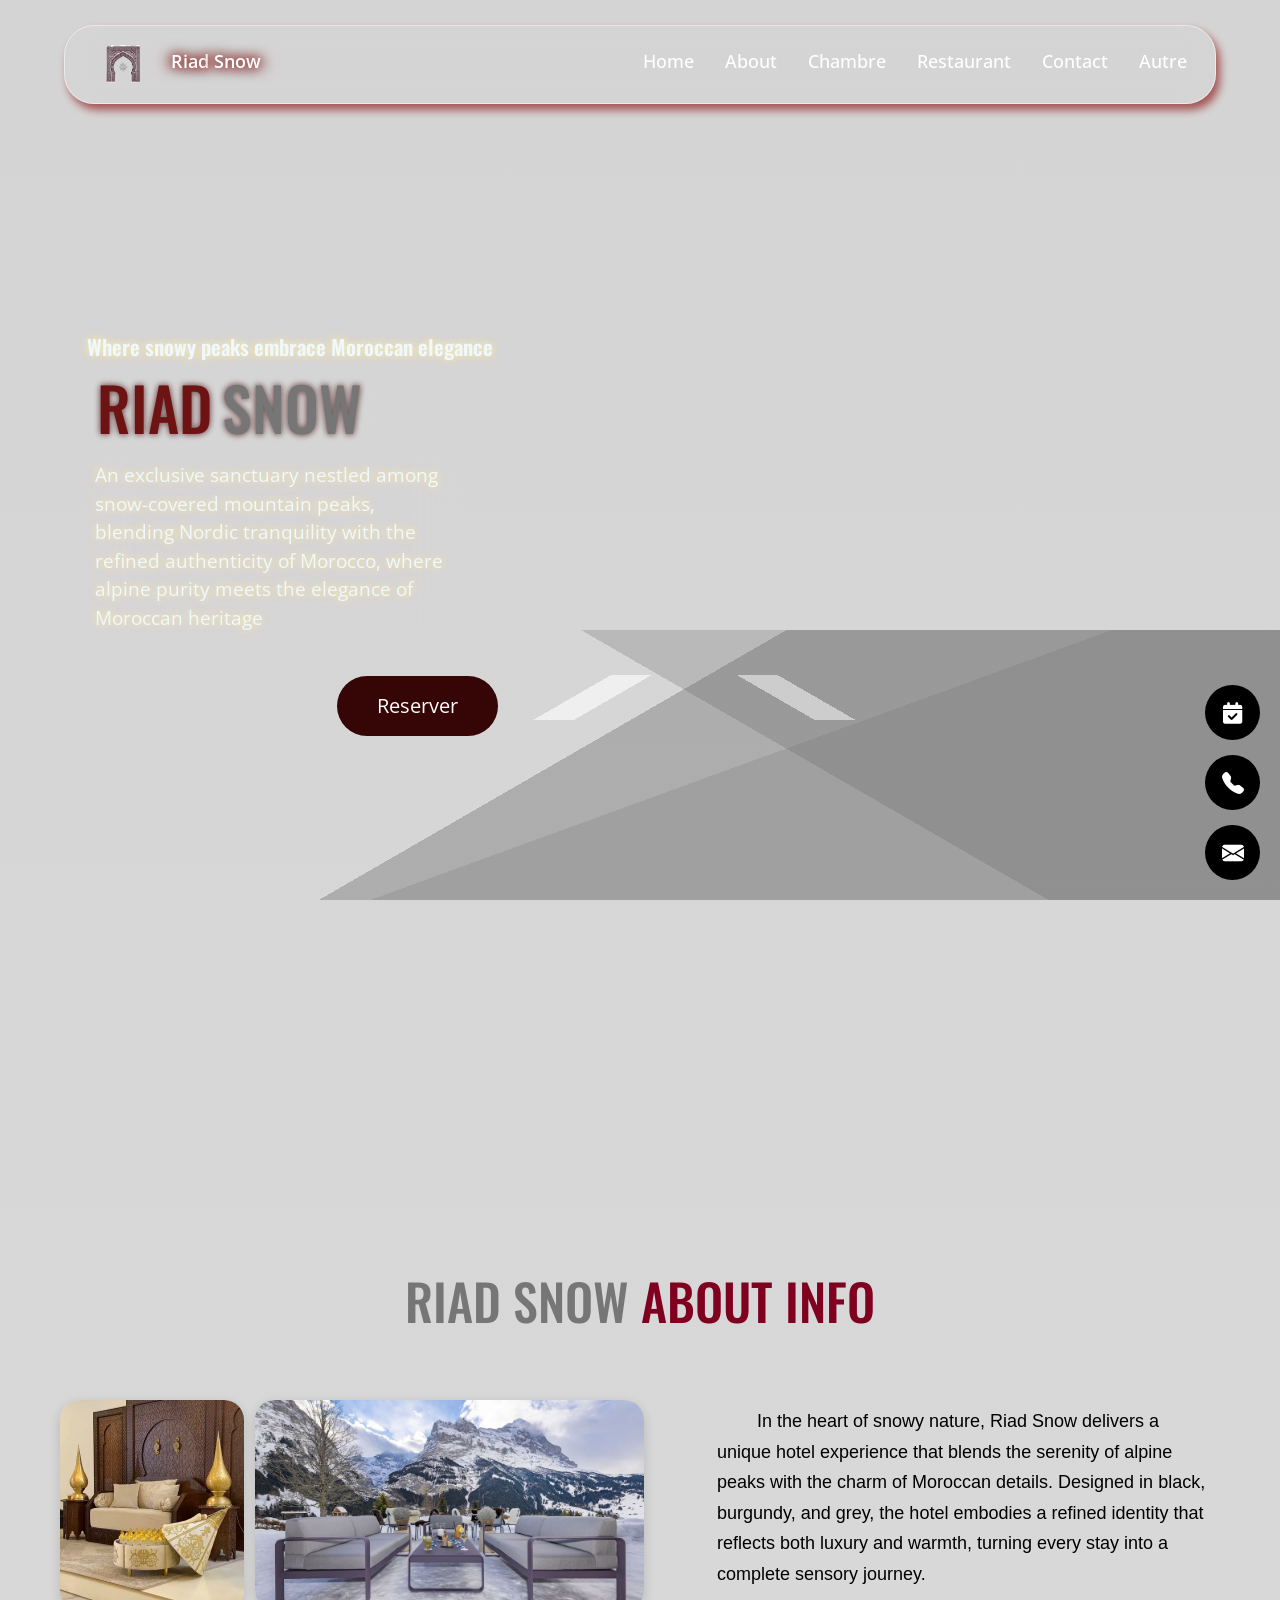
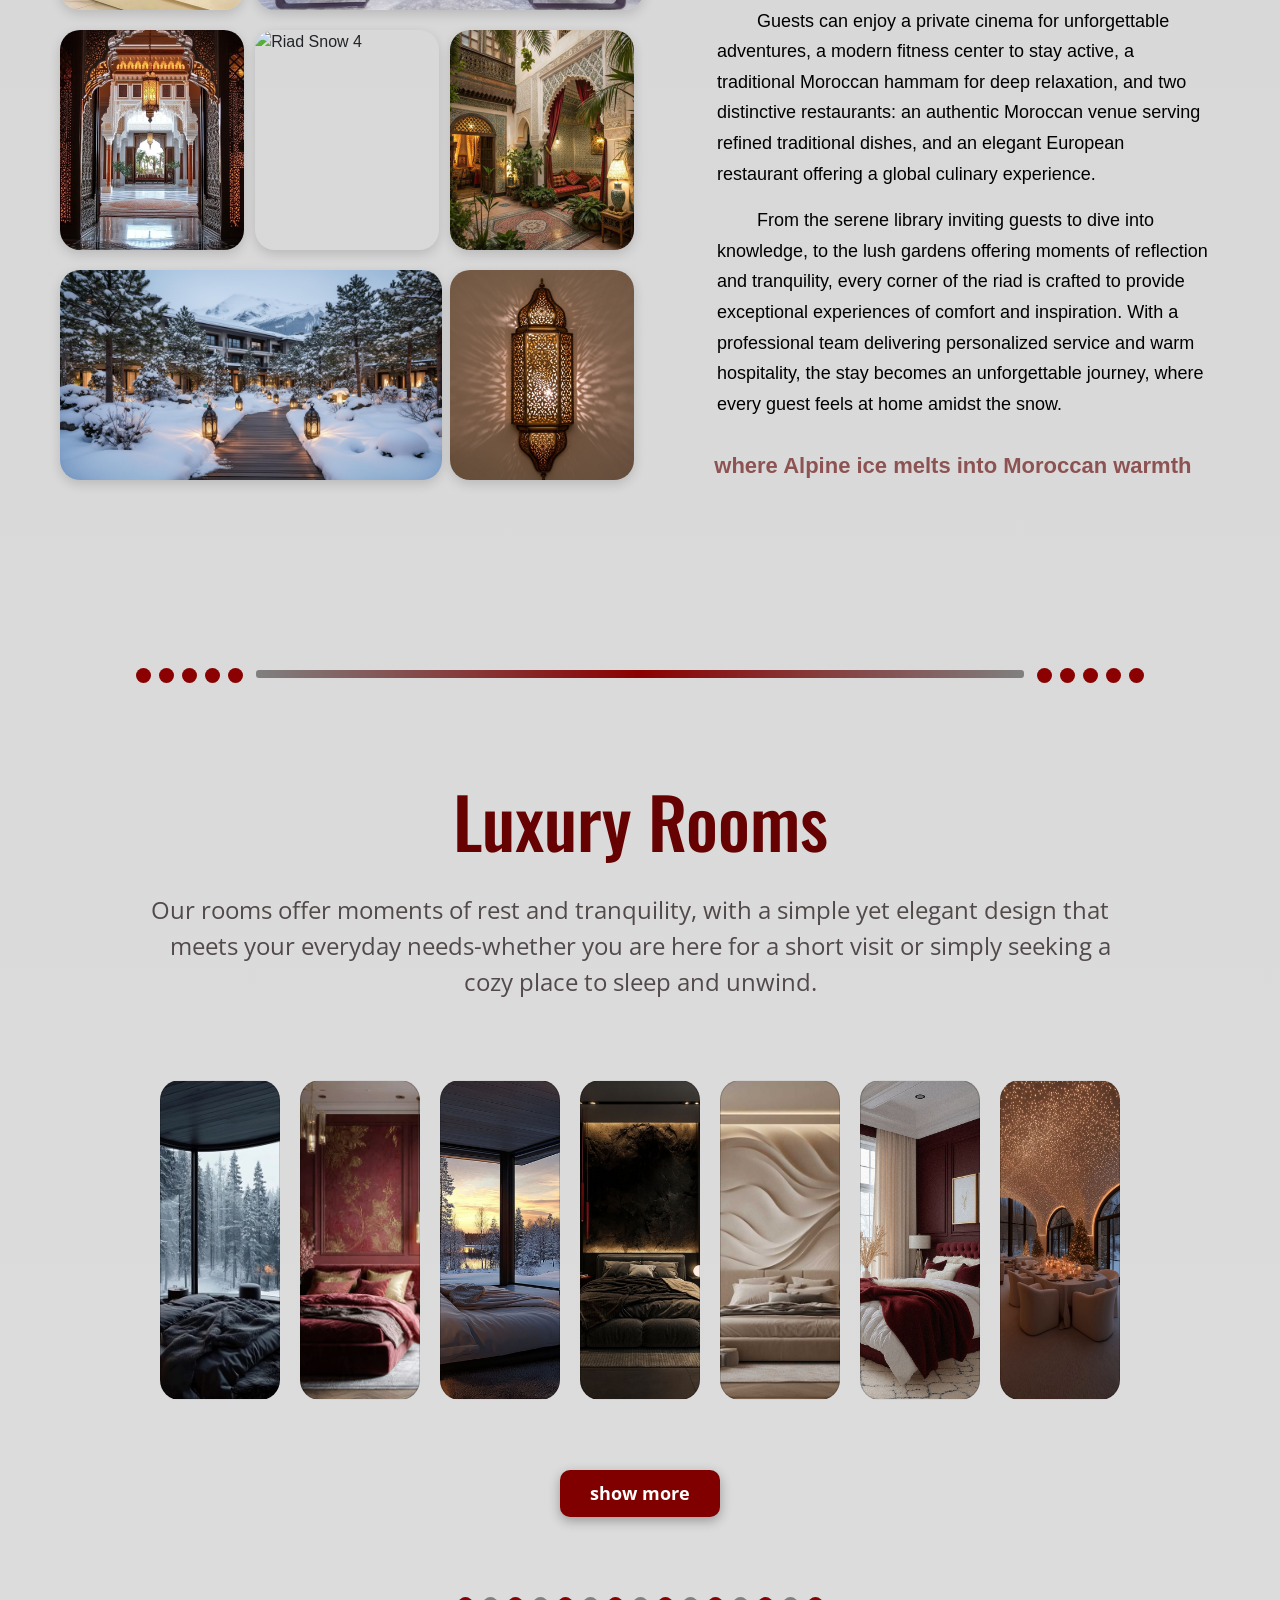
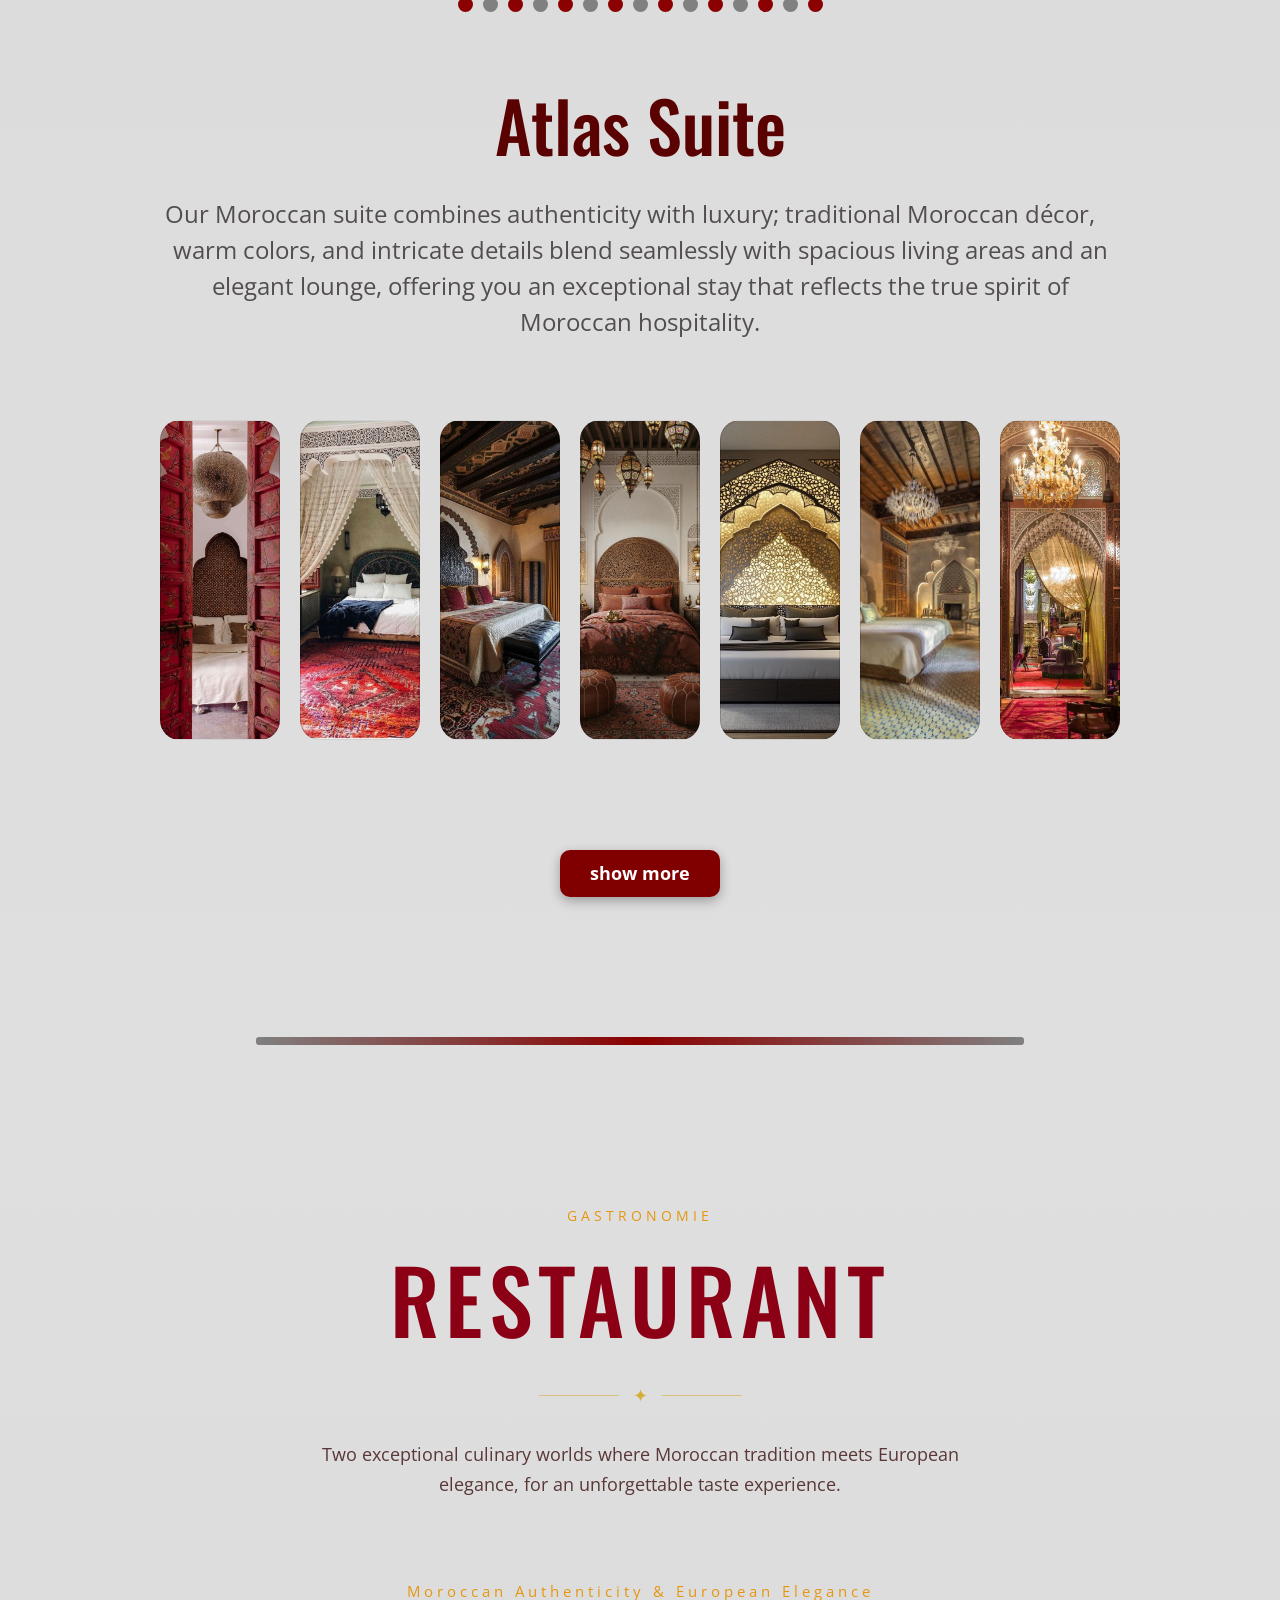
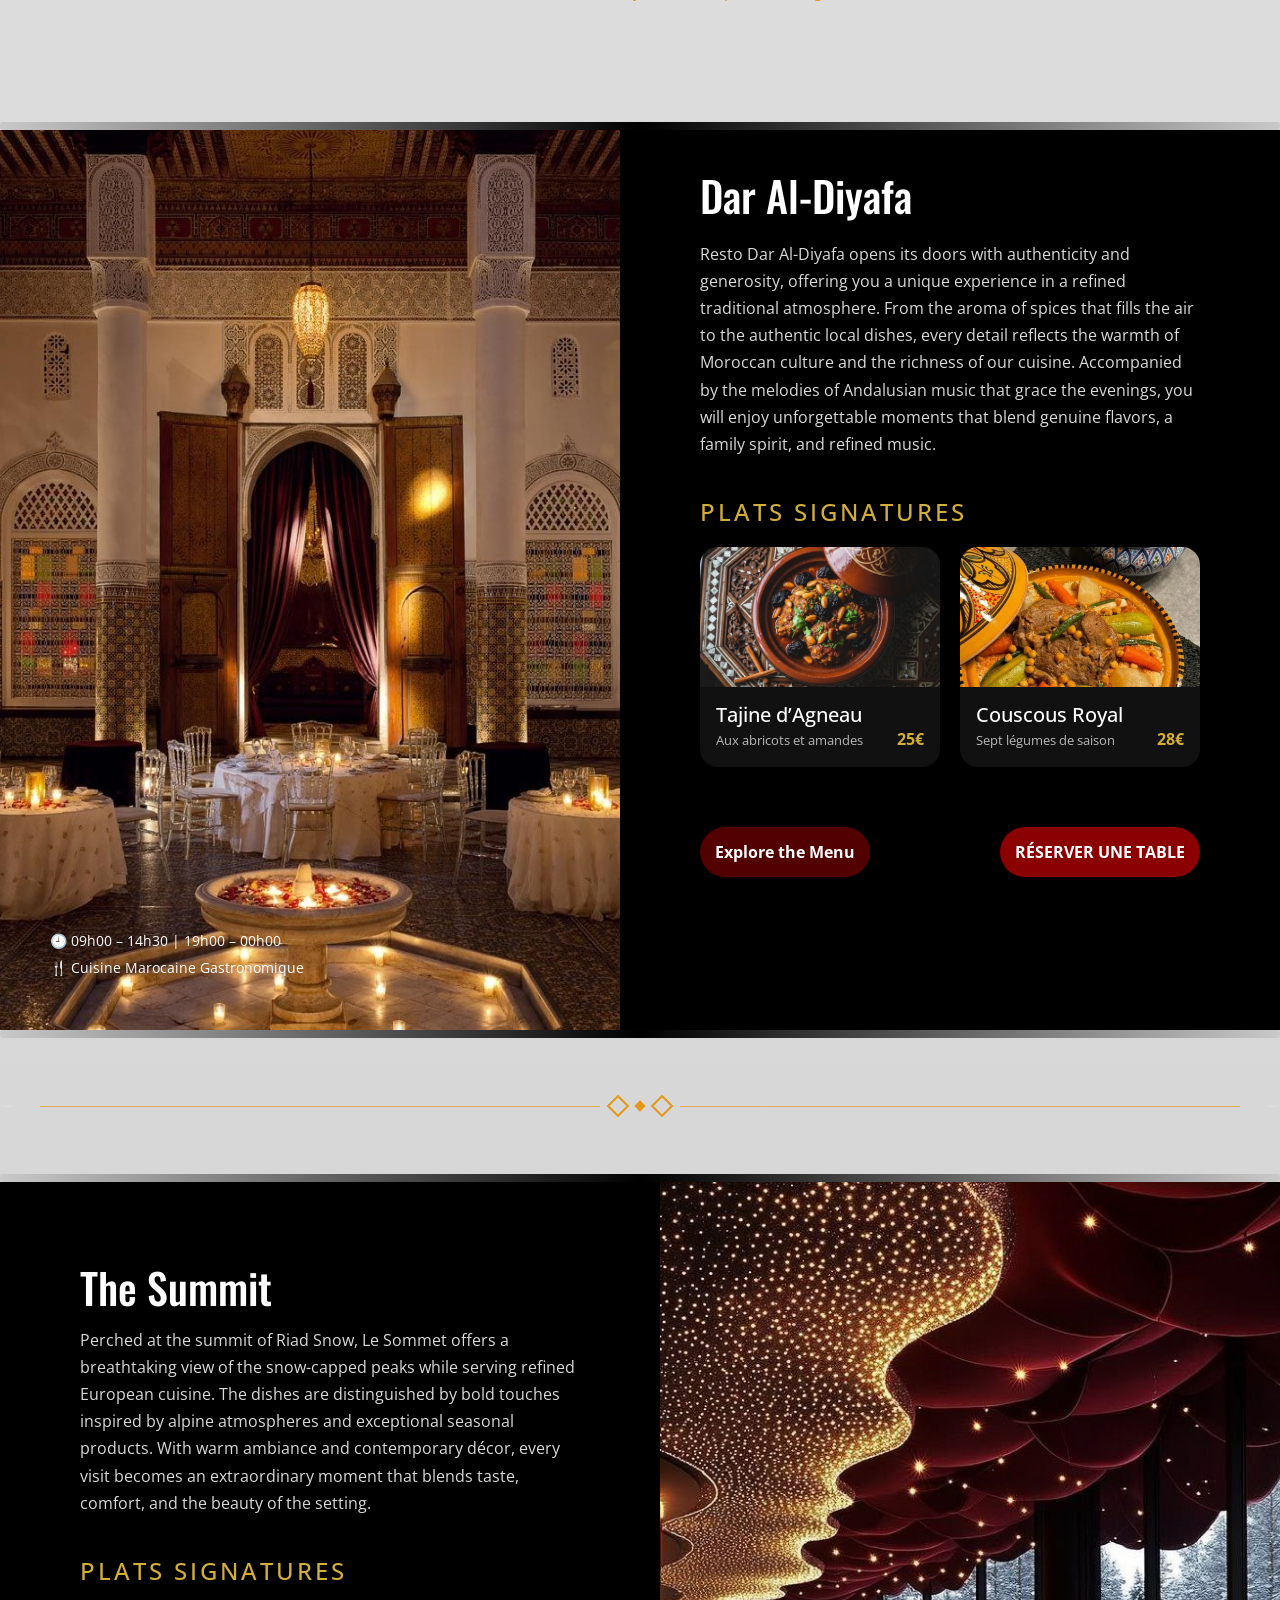
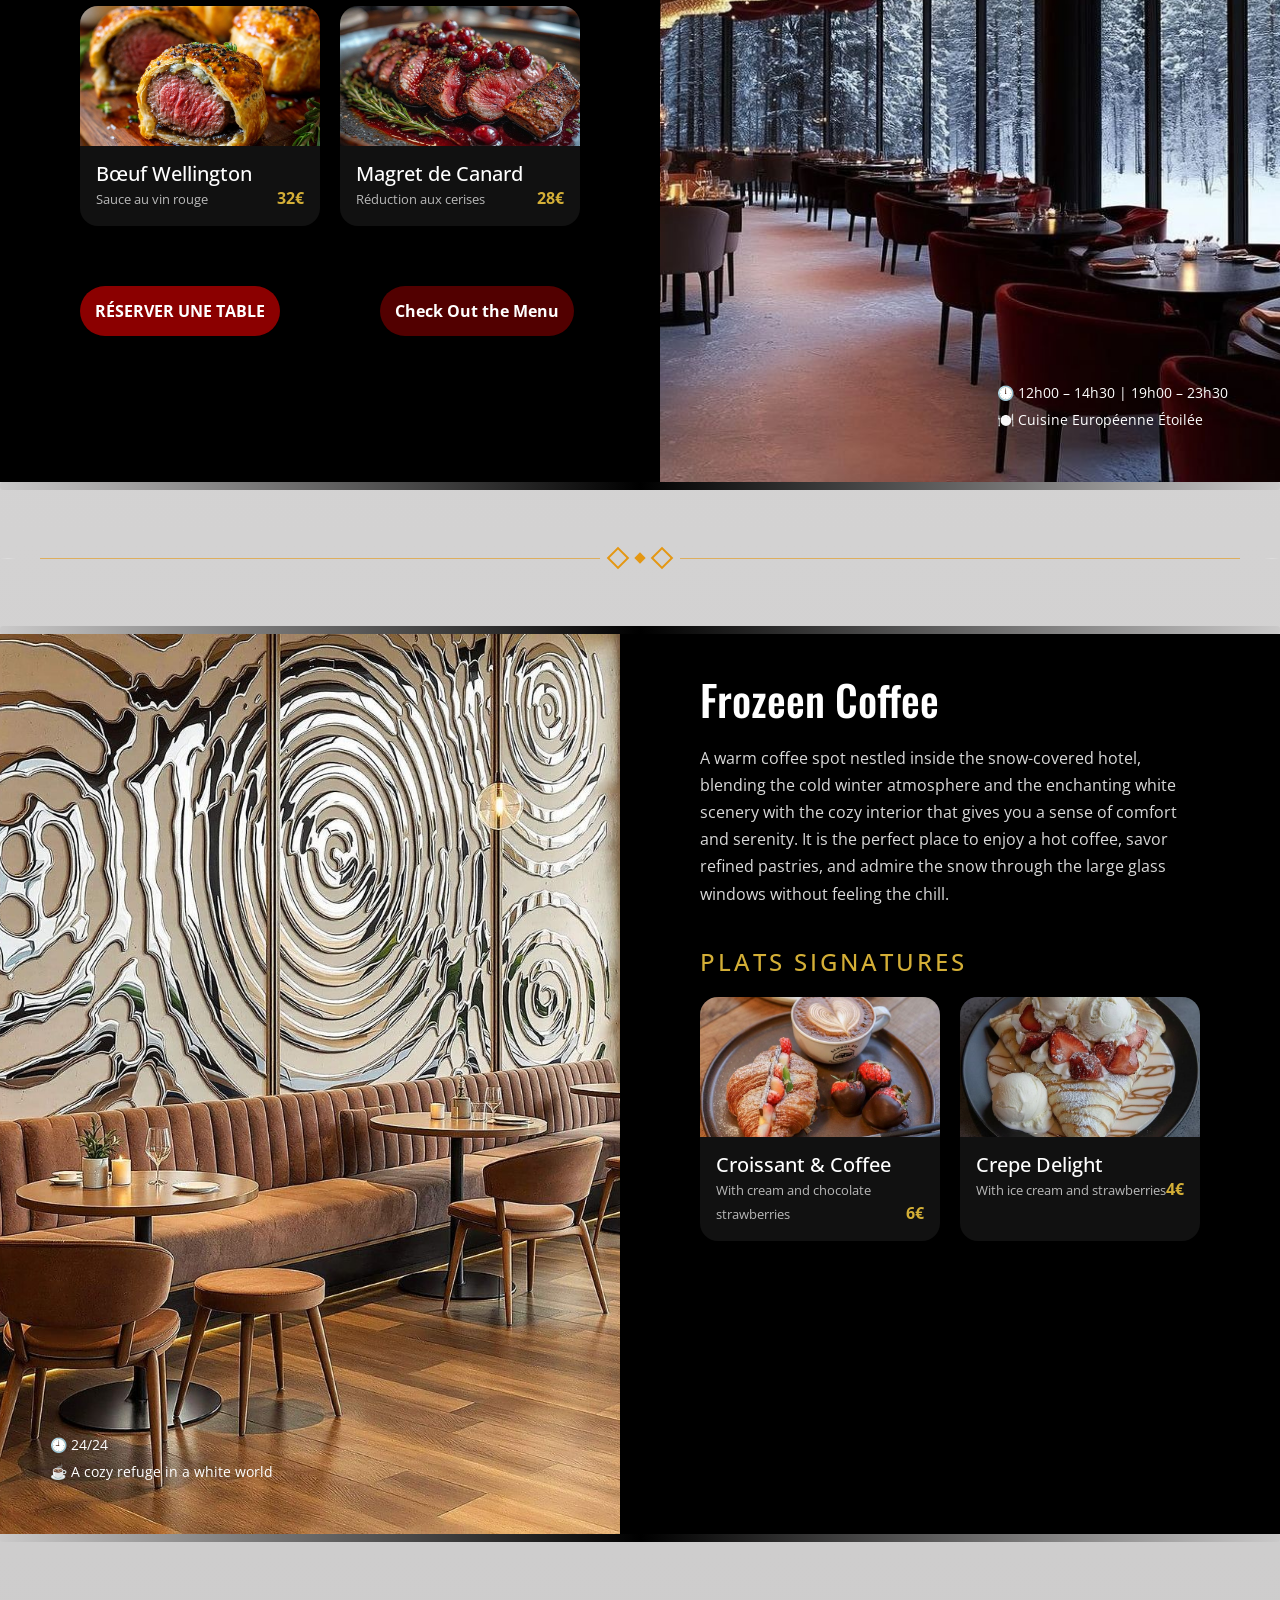
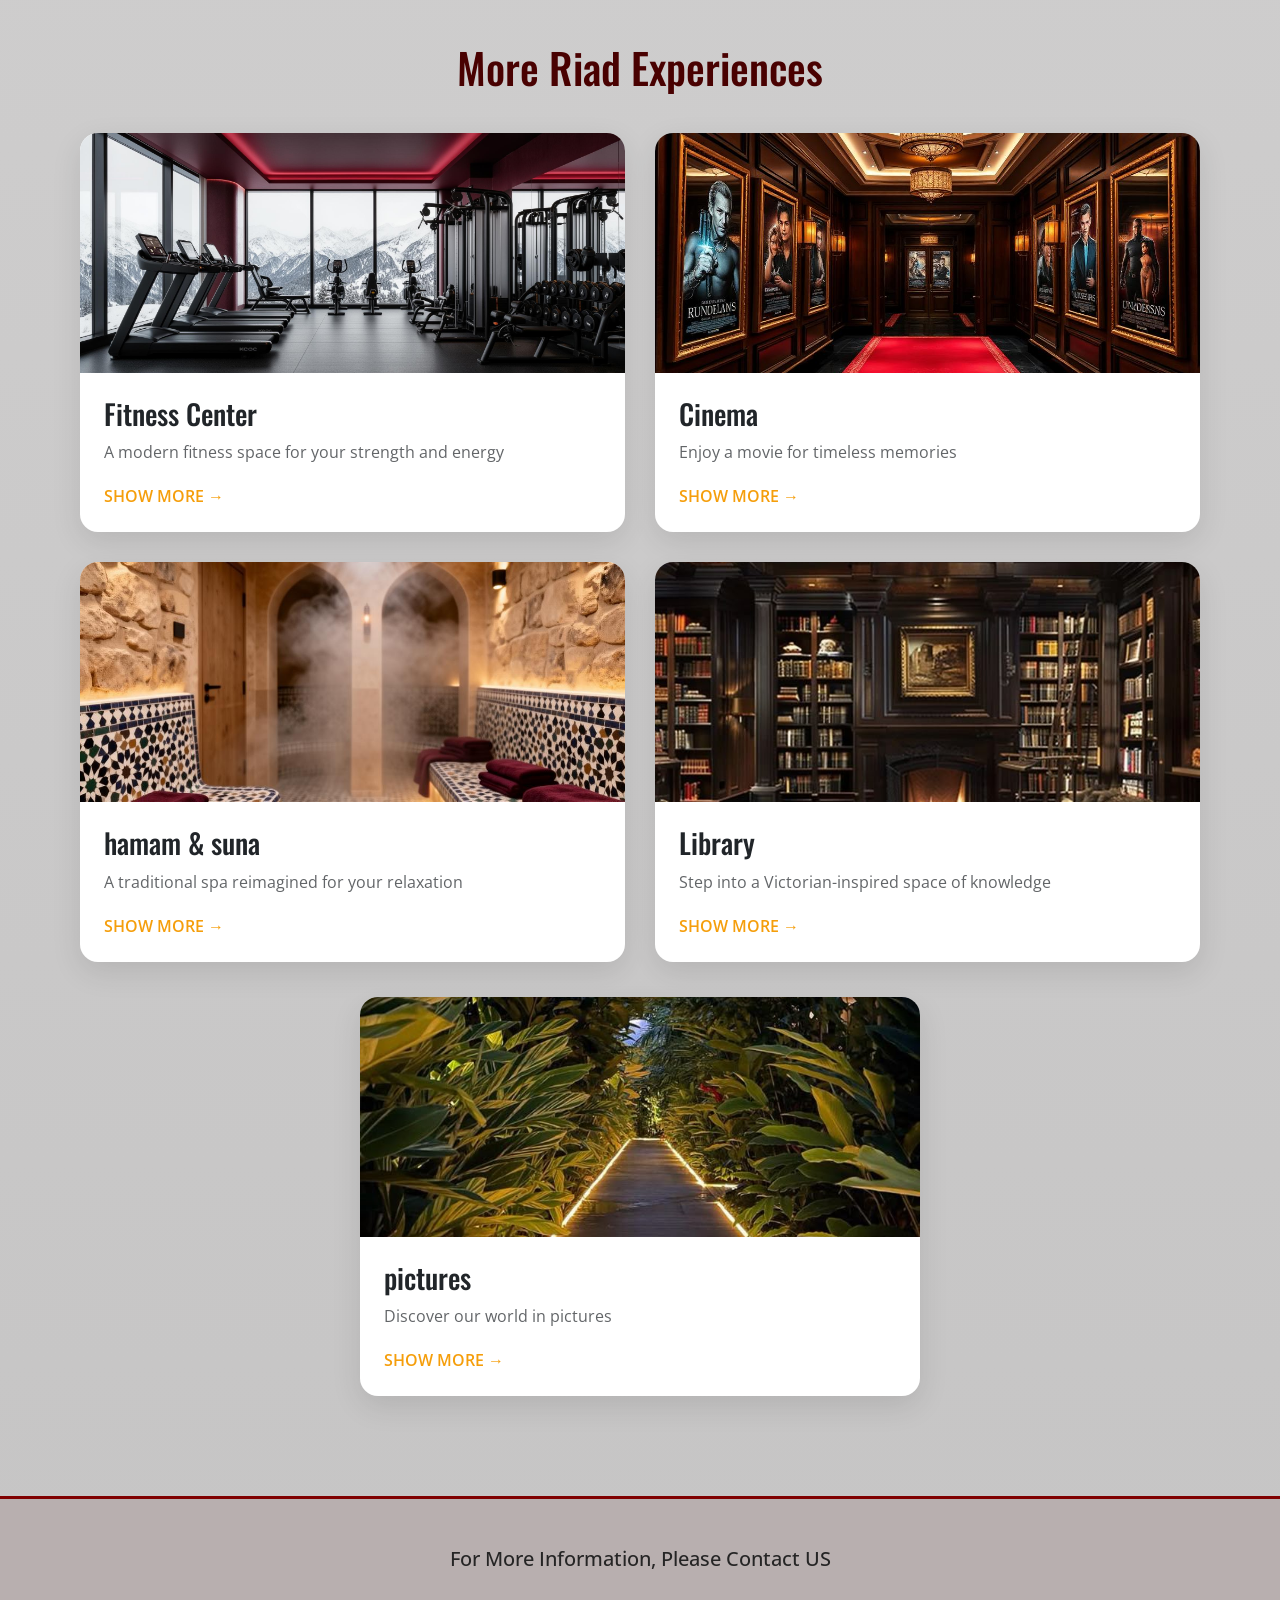
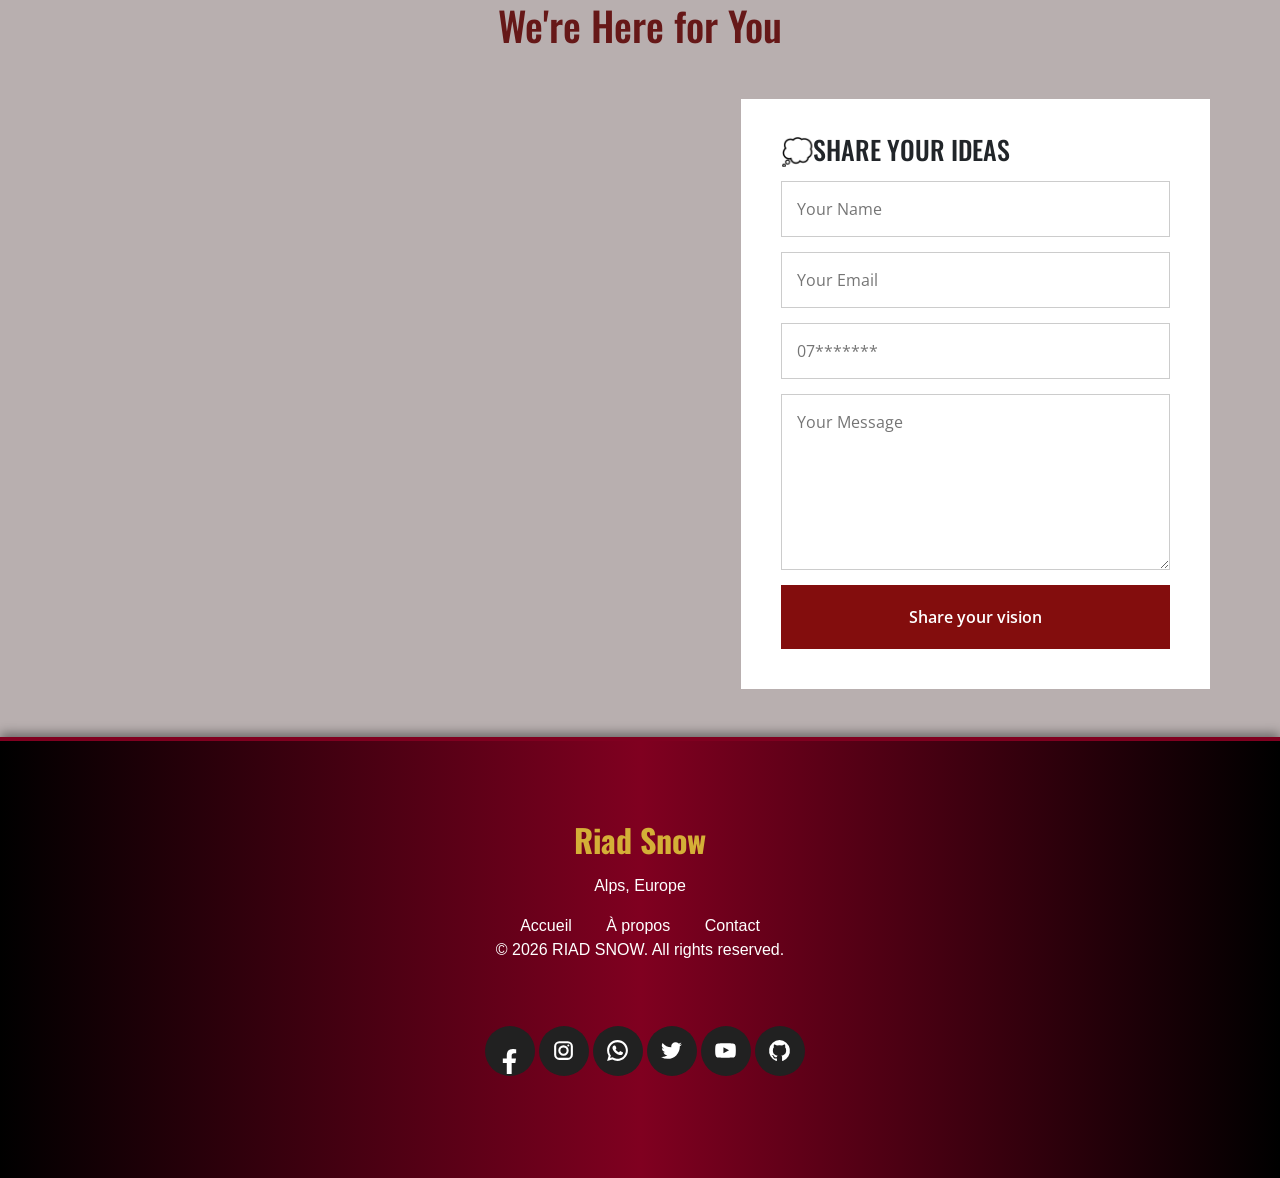
==== commit 394506e3: "Add files via upload" ====
--- a/index.html
+++ b/index.html
@@ -24,7 +24,7 @@
     <header id="header">
         <nav class="navbar  navbar-expand-lg  navbar-dark  " >  
           <div class="brand ">
-            <a href="#home" class="navbar-brand"><img src="pic/icon.png" alt="Riad Snow" class="logo"> </a>
+            <a href="#home" class="navbar-brand"><img src="icon.png" alt="Riad Snow" class="logo"> </a>
             <span class="hotel-name navbar-brand"><span class="primary"> Riad</span>  Snow</span>
           </div>
           <button class="navbar-toggler " type="button" data-bs-toggle="collapse" data-bs-target="#navbarNav">
@@ -50,7 +50,7 @@
              <div class="slide" style="background-image:url('pic/home.jpg')"></div>
              <div class="slide" style="background-image:url('pic/bac4.jpg')"></div>
              <div class="slide" style="background-image:url('pic/m.jpg')"></div>
-             <div class="slide" style="background-image:url('pic/bac3.jpg')"></div>
+             <div class="slide" style="background-image:url('bac3.jpg')"></div>
             </div>
             
             <div class="container">
@@ -85,13 +85,13 @@
           <div class="about-container">
            <!-- pictures-->
            <div class="about-gallery">
-             <img src="pic/about4.jpg" alt="Riad Snow 1">
-             <img src="pic/about7.jpg" alt="Riad Snow 2">
-             <img src="pic/about3.jpg" alt="Riad Snow 3">
+             <img src="about4.jpg" alt="Riad Snow 1">
+             <img src="about7.jpg" alt="Riad Snow 2">
+             <img src="about3.jpg" alt="Riad Snow 3">
              <img src="pic/about or.jpeg" alt="Riad Snow 4">
-             <img src="pic/about5.jpg" alt="Riad Snow 5">
-             <img src="pic/jardin.jpg" alt="Riad Snow 6">
-             <img src="pic/about4 riad.jpg.jpeg" alt="Riad Snow 1">
+             <img src="about5.jpg" alt="Riad Snow 5">
+             <img src="jardin.jpg" alt="Riad Snow 6">
+             <img src="about4 riad.jpg.jpeg" alt="Riad Snow 1">
             
              
            </div>
@@ -140,7 +140,7 @@
                you are here for a short visit or simply seeking a cozy place to sleep and unwind.
               </p>
             </div>
-            <div class="card" style="background-image:url('pic/room.jpg')">
+            <div class="card" style="background-image:url('room.jpg')">
               <button class="btn-res"><a href="reservation.html #rom"> Reserve </a></button>
              <div class="info">
               <span class="price">À partir de 250€ par nuit</span>
@@ -154,7 +154,7 @@
              </div>
             </div>
 
-            <div class="card" style="background-image:url('pic/room1.jpg')">
+            <div class="card" style="background-image:url('room1.jpg')">
               <button class="btn-res"><a href="reservation.html"> Reserve </a></button>
              <div class="info">
                <span class="price">À partir de 210€ par nuit</span>
@@ -167,7 +167,7 @@
              </div>
             </div>
 
-            <div class="card" style="background-image:url('pic/room2.jpg')">
+            <div class="card" style="background-image:url('room2.jpg')">
              <button class="btn-res"><a href="reservation.html"> Reserve </a></button>
              <div class="info">
                <span class="price">À partir de 300€ par nuit</span>
@@ -179,7 +179,7 @@
              </div>
             </div>
 
-            <div class="card" style="background-image:url('pic/room4.jpg')">
+            <div class="card" style="background-image:url('room4.jpg')">
             <button class="btn-res"><a href="reservation.html"> Reserve </a></button>
             <div class="info">
              <span class="price">À partir de 210€ par nuit</span>
@@ -195,7 +195,7 @@
            
          
 
-         <div class="card" style="background-image:url('pic/room18.jpg')">
+         <div class="card" style="background-image:url('room18.jpg')">
             <button class="btn-res"><a href="reservation.html"> Reserve </a></button>
             <div class="info">
              <span class="price">À partir de 260€ par nuit</span>
@@ -206,7 +206,7 @@
                </ul>
             </div>
          </div>
-         <div class="card" style="background-image:url('pic/room5.jpg')">
+         <div class="card" style="background-image:url('room5.jpg')">
           <button class="btn-res"><a href="reservation.html"> Reserve </a></button>
           <div class="info">
            <span class="price">À partir de 190€ par nuit</span>
@@ -218,7 +218,7 @@
          </div>
          </div>
          
-         <div class="card ccc" style="background-image:url('pic/room\ lux.jpg')">
+         <div class="card ccc" style="background-image:url('room\ lux.jpg')">
           <input type="checkbox" id="toggle2" hidden>
           
   
@@ -259,7 +259,7 @@
                  and intricate details blend seamlessly with spacious living areas and an elegant lounge,
                  offering you an exceptional stay that reflects the true spirit of Moroccan hospitality.</p>
             </div>
-            <div class="card" style="background-image:url('pic/suit\ about.jpg')">
+            <div class="card" style="background-image:url('suit\ about.jpg')">
               <button class="btn-res"><a href="reservation.html #suit"> Reserve </a></button>
              <div class="info">
               <span class="price">À partir de 240€ par nuit</span>
@@ -271,7 +271,7 @@
              </div>
             </div>
 
-            <div class="card" style="background-image:url('pic/suit.jpg')">
+            <div class="card" style="background-image:url('suit.jpg')">
               <button class="btn-res"><a href="reservation.html"> Reserve </a></button>
              <div class="info">
                <span class="price">À partir de 260€ par nuit</span>
@@ -284,7 +284,7 @@
              </div>
             </div>
 
-            <div class="card" style="background-image:url('pic/suit2.jpg')">
+            <div class="card" style="background-image:url('suit2.jpg')">
               <button class="btn-res"><a href="reservation.html"> Reserve </a></button>
              <div class="info">
                <span class="price">À partir de 200€ par nuit</span>
@@ -296,7 +296,7 @@
              </div>
             </div>
 
-            <div class="card" style="background-image:url('pic/suit8.jpg')">
+            <div class="card" style="background-image:url('suit8.jpg')">
             <button class="btn-res"><a href="reservation.html"> Reserve </a></button>
             <div class="info">
             <span class="price">À partir de 190€ par nuit</span>
@@ -310,7 +310,7 @@
 
            
 
-          <div class="card" style="background-image:url('pic/suit7.jpg')">
+          <div class="card" style="background-image:url('suit7.jpg')">
             <button class="btn-res"><a href="reservation.html"> Reserve </a></button>
             <div class="info">
              <span class="price">À partir de 200€ par nuit</span>
@@ -323,7 +323,7 @@
          </div>
          
 
-         <div class="card" style="background-image:url('pic/suit10.jpg')">
+         <div class="card" style="background-image:url('suit10.jpg')">
           <button class="btn-res"><a href="reservation.html"> Reserve </a></button>
           <div class="info">
            <span class="price">À partir de 300€ par nuit</span>
@@ -335,7 +335,7 @@
          </div>
          </div>
 
-         <div class="card  c" style="background-image: url('pic/dar4.jpg');">
+         <div class="card  c" style="background-image: url('dar4.jpg');">
           <input type="checkbox" id="toggle1" hidden>
           
   
@@ -394,7 +394,7 @@
 
   <!-- IMAGE -->
   <div class="dar-image">
-    <img src="pic/dar5.jpg" alt="Dar Al Baraka">
+    <img src="dar5.jpg" alt="Dar Al Baraka">
     <div class="dar-info">
       <span>🕘 09h00 – 14h30 | 19h00 – 00h00</span>
       <span>🍴 Cuisine Marocaine Gastronomique</span>
@@ -416,7 +416,7 @@
 
     <div class="plats">
       <div class="plat-card">
-        <img src="pic/tajine1.jpg" alt="">
+        <img src="tajine1.jpg" alt="">
         <div class="plat-info">
           <h5>Tajine d’Agneau</h5>
           <span>Aux abricots et amandes</span>
@@ -425,7 +425,7 @@
       </div>
 
       <div class="plat-card">
-        <img src="pic/couscous.jpg" alt="">
+        <img src="couscous.jpg" alt="">
         <div class="plat-info">
           <h5>Couscous Royal</h5>
           <span>Sept légumes de saison</span>
@@ -474,7 +474,7 @@
 
     <div class="plats">
       <div class="plat-card">
-        <img src="pic/plat rest.jpg" alt="">
+        <img src="plat rest.jpg" alt="">
         <div class="plat-info">
           <h5>Bœuf Wellington</h5>
           <span>Sauce au vin rouge</span>
@@ -483,7 +483,7 @@
       </div>
 
       <div class="plat-card">
-        <img src="pic/plat rest1.jpg" alt="">
+        <img src="plat rest1.jpg" alt="">
         <div class="plat-info">
           <h5>Magret de Canard</h5>
           <span>Réduction aux cerises</span>
@@ -502,7 +502,7 @@
 
   <!-- IMAGE -->
   <div class="sommet-image">
-    <img src="pic/resto.jpg" alt="Le Sommet">
+    <img src="resto.jpg" alt="Le Sommet">
 
     <div class="sommet-info">
       <span>🕛 12h00 – 14h30 | 19h00 – 23h30</span>
@@ -530,7 +530,7 @@
 
   <!-- IMAGE -->
   <div class="cofe-image">
-    <img src="pic/cafee10.jpg" alt="Dar Al Baraka">
+    <img src="cafee10.jpg" alt="Dar Al Baraka">
     <div class="dar-info">
       <span>🕘 24/24 </span>
       <span>☕ A cozy refuge in a white world</span>
@@ -552,7 +552,7 @@
 
     <div class="plats">
       <div class="plat-card">
-        <img src="pic/plat caf.jpg" alt="">
+        <img src="plat caf.jpg" alt="">
         <div class="plat-info">
           <h5>Croissant & Coffee</h5>
           <span>With cream and chocolate strawberries</span>
@@ -561,7 +561,7 @@
       </div>
 
       <div class="plat-card">
-        <img src="pic/plat caf2.jpg" alt="">
+        <img src="plat caf2.jpg" alt="">
         <div class="plat-info">
           <h5>Crepe Delight</h5>
           <span>With ice cream and strawberries</span>
@@ -580,7 +580,7 @@
 
     <!-- Salle de sport -->
     <div class="autre-card">
-      <img src="pic/salle1.jpg" alt="Salle de sport">
+      <img src="salle1.jpg" alt="Salle de sport">
 
       <div class="card-content">
         <h3>Fitness Center</h3>
@@ -594,7 +594,7 @@
 
     <!-- Cinéma -->
     <div class="autre-card">
-      <img src="pic/cinema.jpg" alt="Cinéma">
+      <img src="cinema.jpg" alt="Cinéma">
 
       <div class="card-content">
         <h3>Cinema</h3>
@@ -607,7 +607,7 @@
     </div>
     <!--hmam-->
     <div class="autre-card">
-      <img src="pic/hamam.jpg" alt="hamama">
+      <img src="hamam.jpg" alt="hamama">
 
       <div class="card-content">
         <h3>hamam & suna</h3>
@@ -620,7 +620,7 @@
     </div>
     <!--biblio-->
     <div class="autre-card">
-      <img src="pic/biblio6.jpg" alt="Salle de sport">
+      <img src="biblio6.jpg" alt="Salle de sport">
 
       <div class="card-content">
         <h3>Library</h3>
@@ -636,7 +636,7 @@
   </div>
   <div class="puc">
   <div class="autre-card">
-      <img src="pic/jardin2.jpg" alt="Cinéma">
+      <img src="jardin2.jpg" alt="Cinéma">
 
       <div class="card-content">
         <h3>pictures</h3>
--- a/style.css
+++ b/style.css
@@ -49,7 +49,7 @@
 .amina{
     width: 100%;
     height: 840px; /* علو الزخرفة */
-    background-image: url('pic/sepa2.png');
+    background-image: url('pic/sep');
     background-repeat: repeat-x;   /* باش تتعاود أفقياً */
     background-size: auto 100%;
     background-position: center;
@@ -507,8 +507,8 @@
 
 }
 
-.c.img1 { background-image: url('pic/dar4.jpg'); opacity: 1; }
-.c .img2 { background-image: url('pic/suit12.jpg'); opacity: 0; }
+.c.img1 { background-image: url('dar4.jpg'); opacity: 1; }
+.c .img2 { background-image: url('suit12.jpg'); opacity: 0; }
 
 #toggle1:checked ~ .img1 { opacity: 0; }
 #toggle1:checked ~ .img2 { opacity: 1; }
@@ -521,8 +521,8 @@
   transition: opacity 0.5s ease;
 
 }
-.ccc .im1 { background-image: url('pic/room\ lux.jpg'); opacity: 1; }
-.ccc .im2 { background-image: url('pic/room19.jpg'); opacity: 0; }
+.ccc .im1 { background-image: url('room\ lux.jpg'); opacity: 1; }
+.ccc .im2 { background-image: url('room19.jpg'); opacity: 0; }
 
 
 #toggle2:checked ~ .im1 { opacity: 0; }
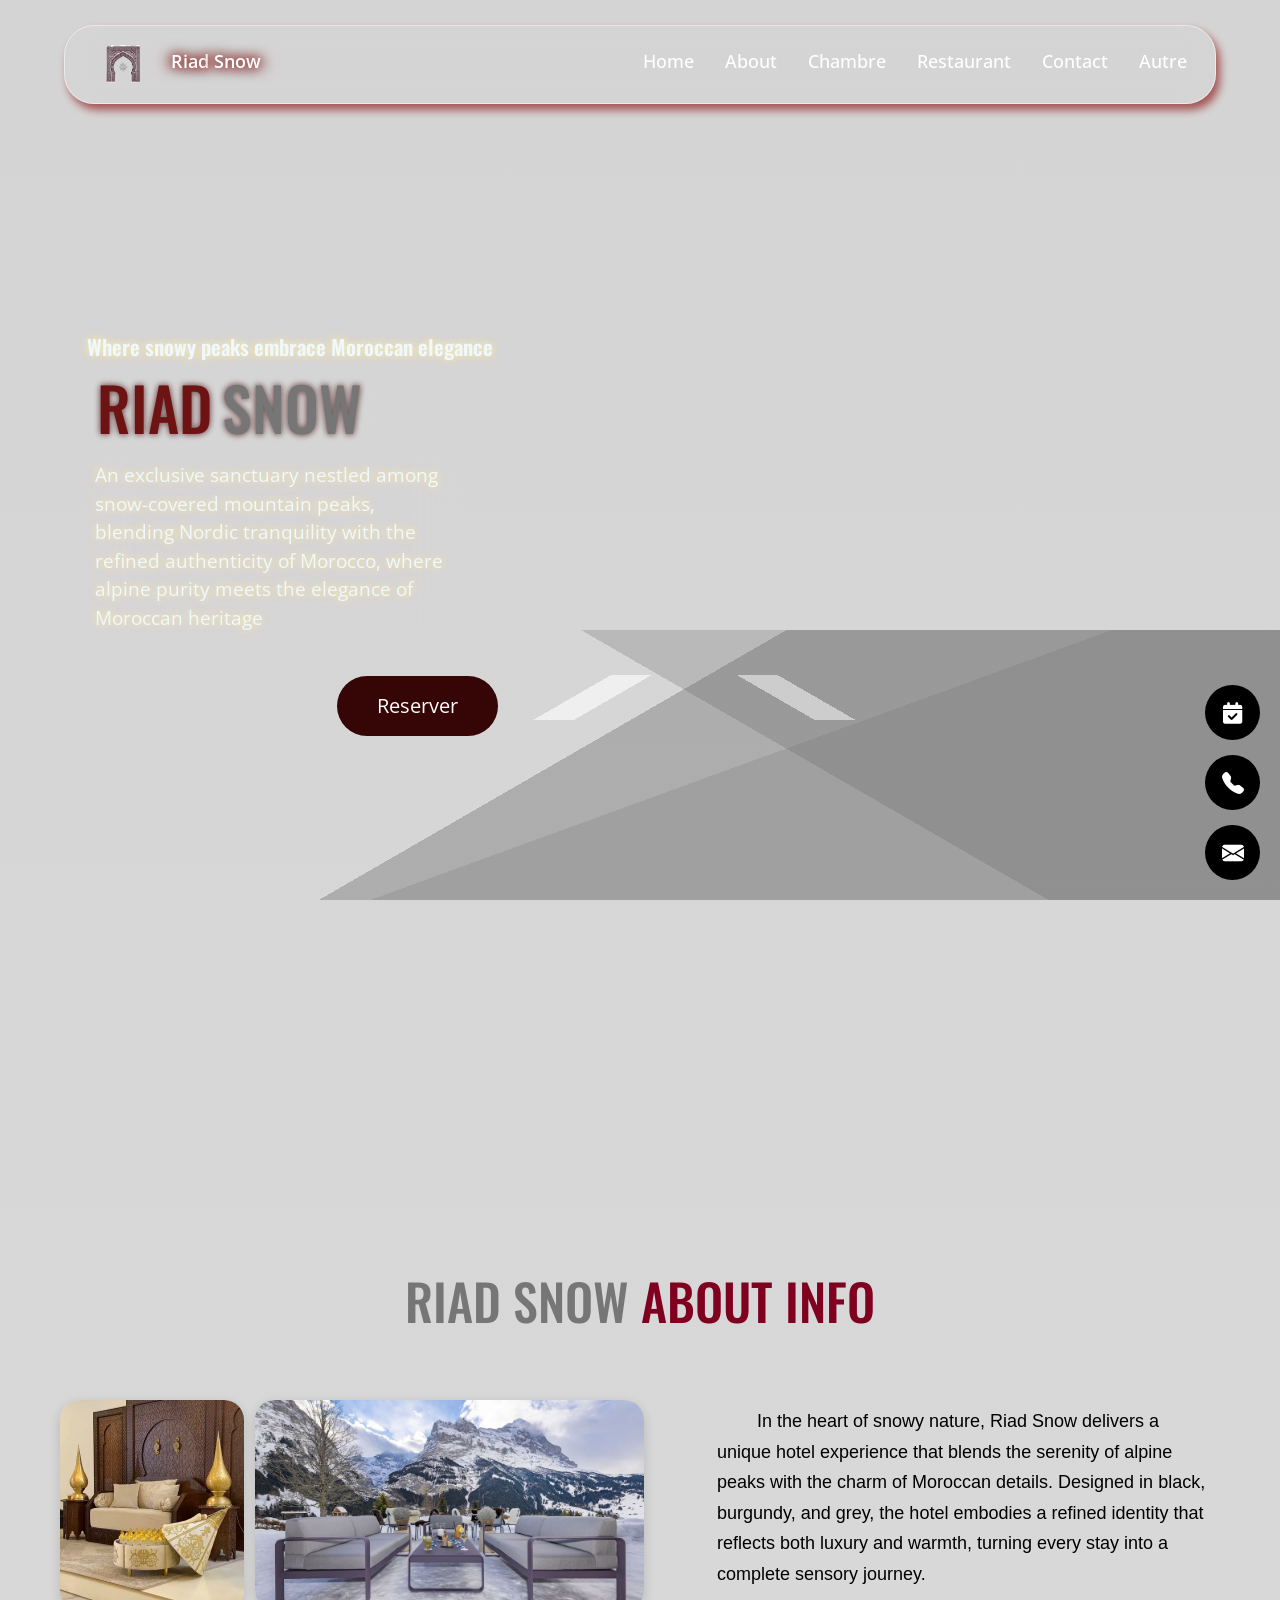
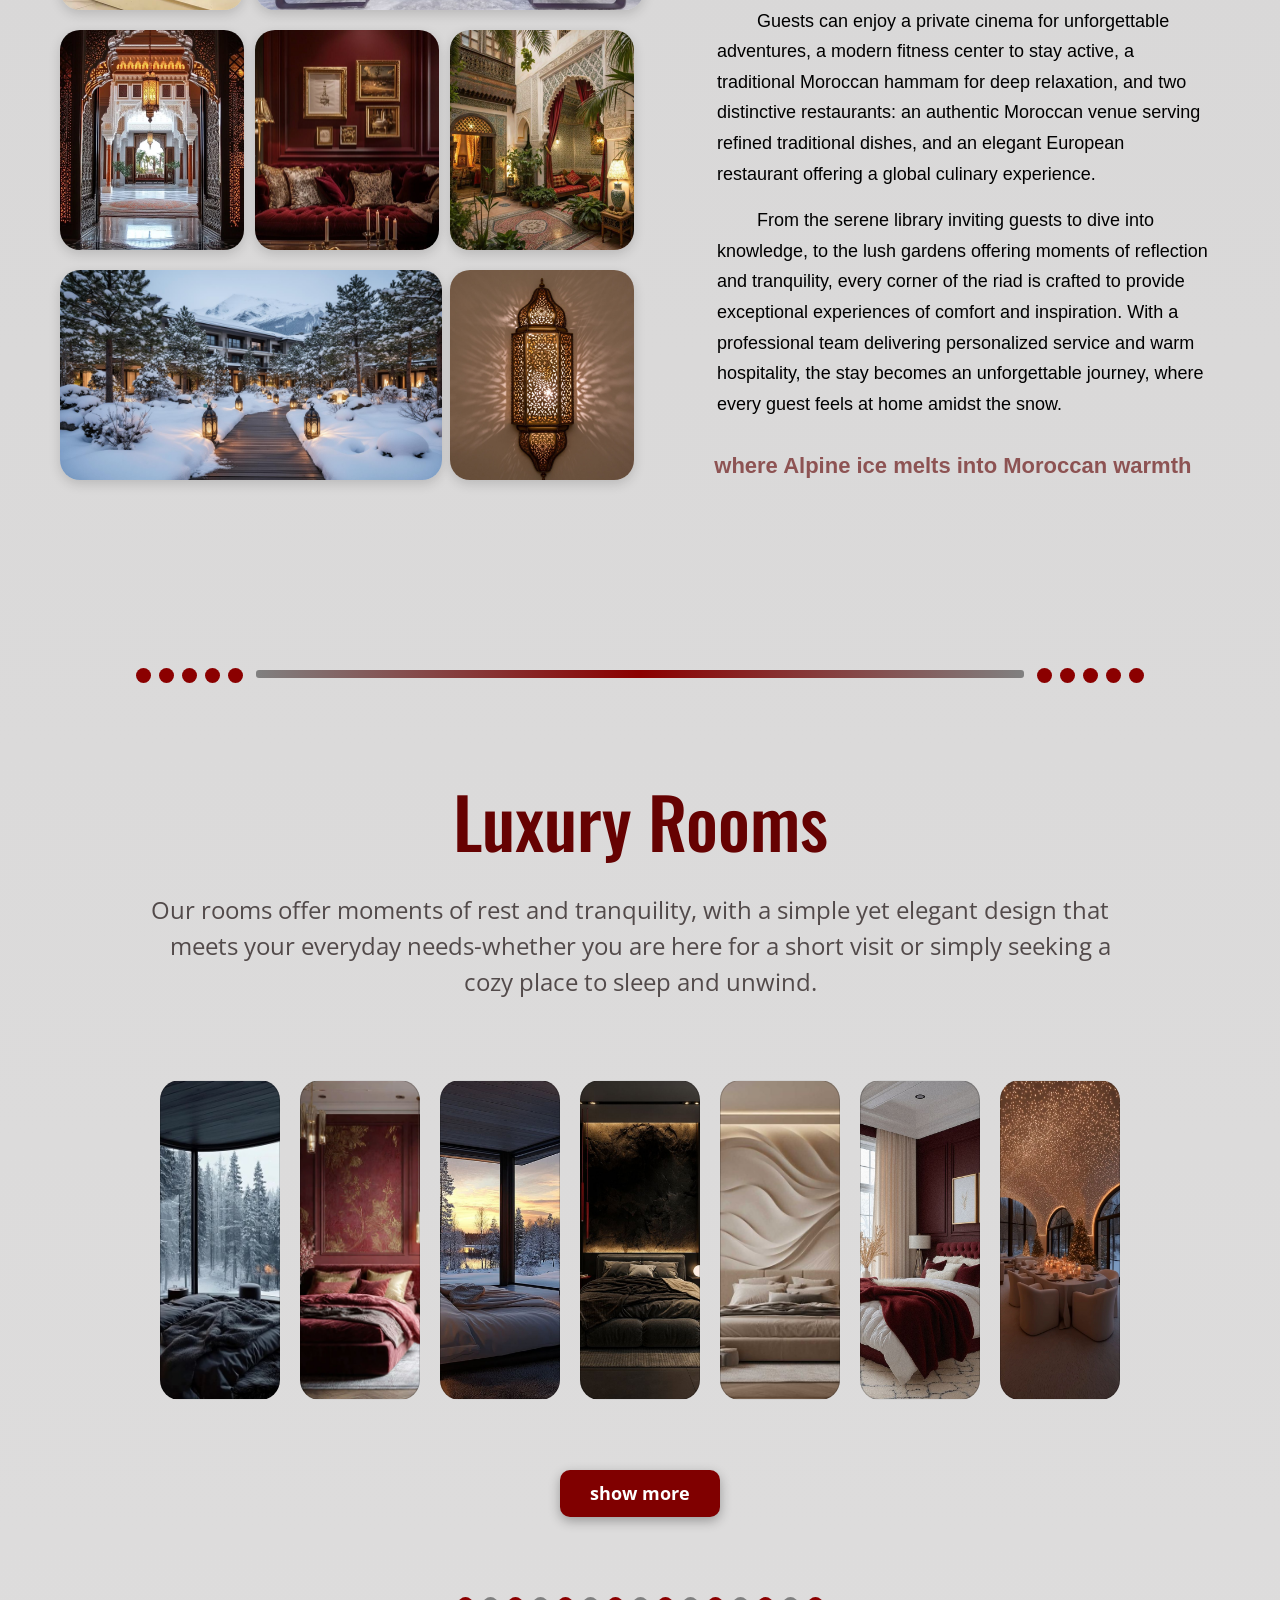
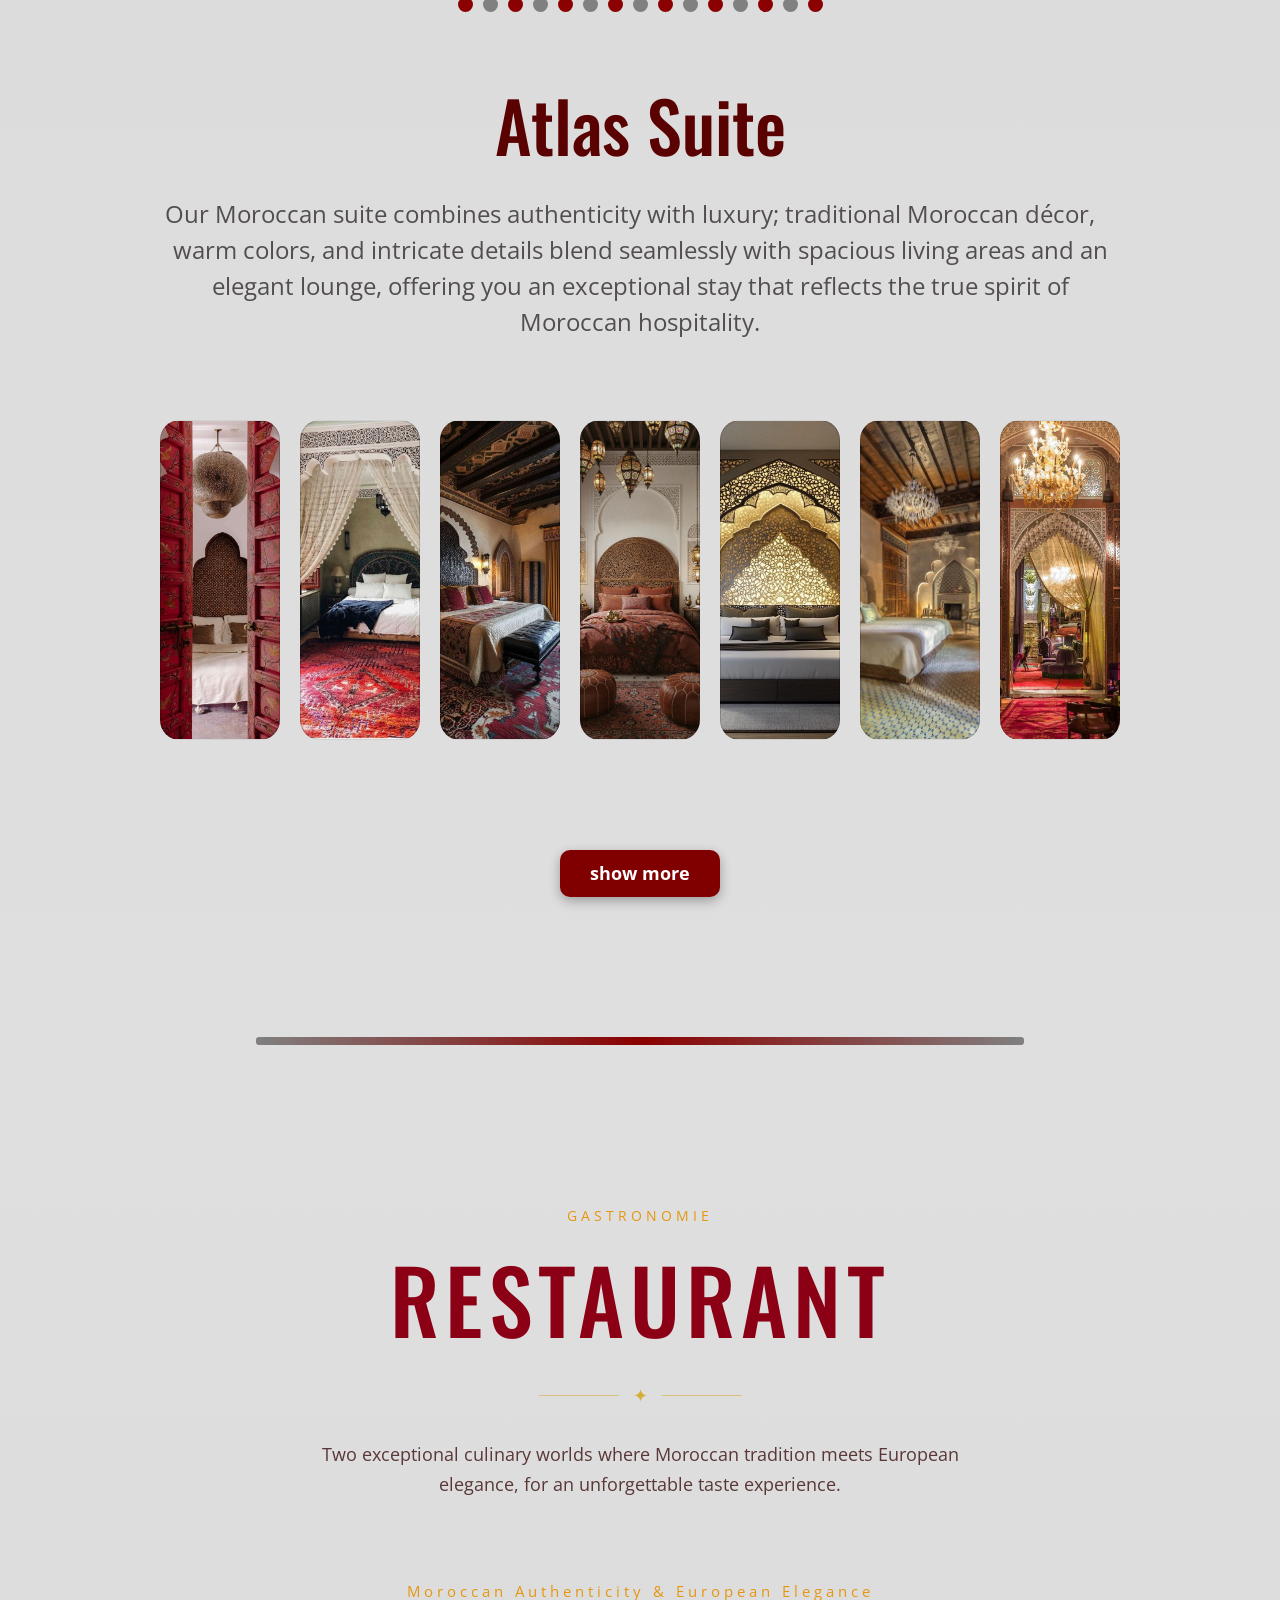
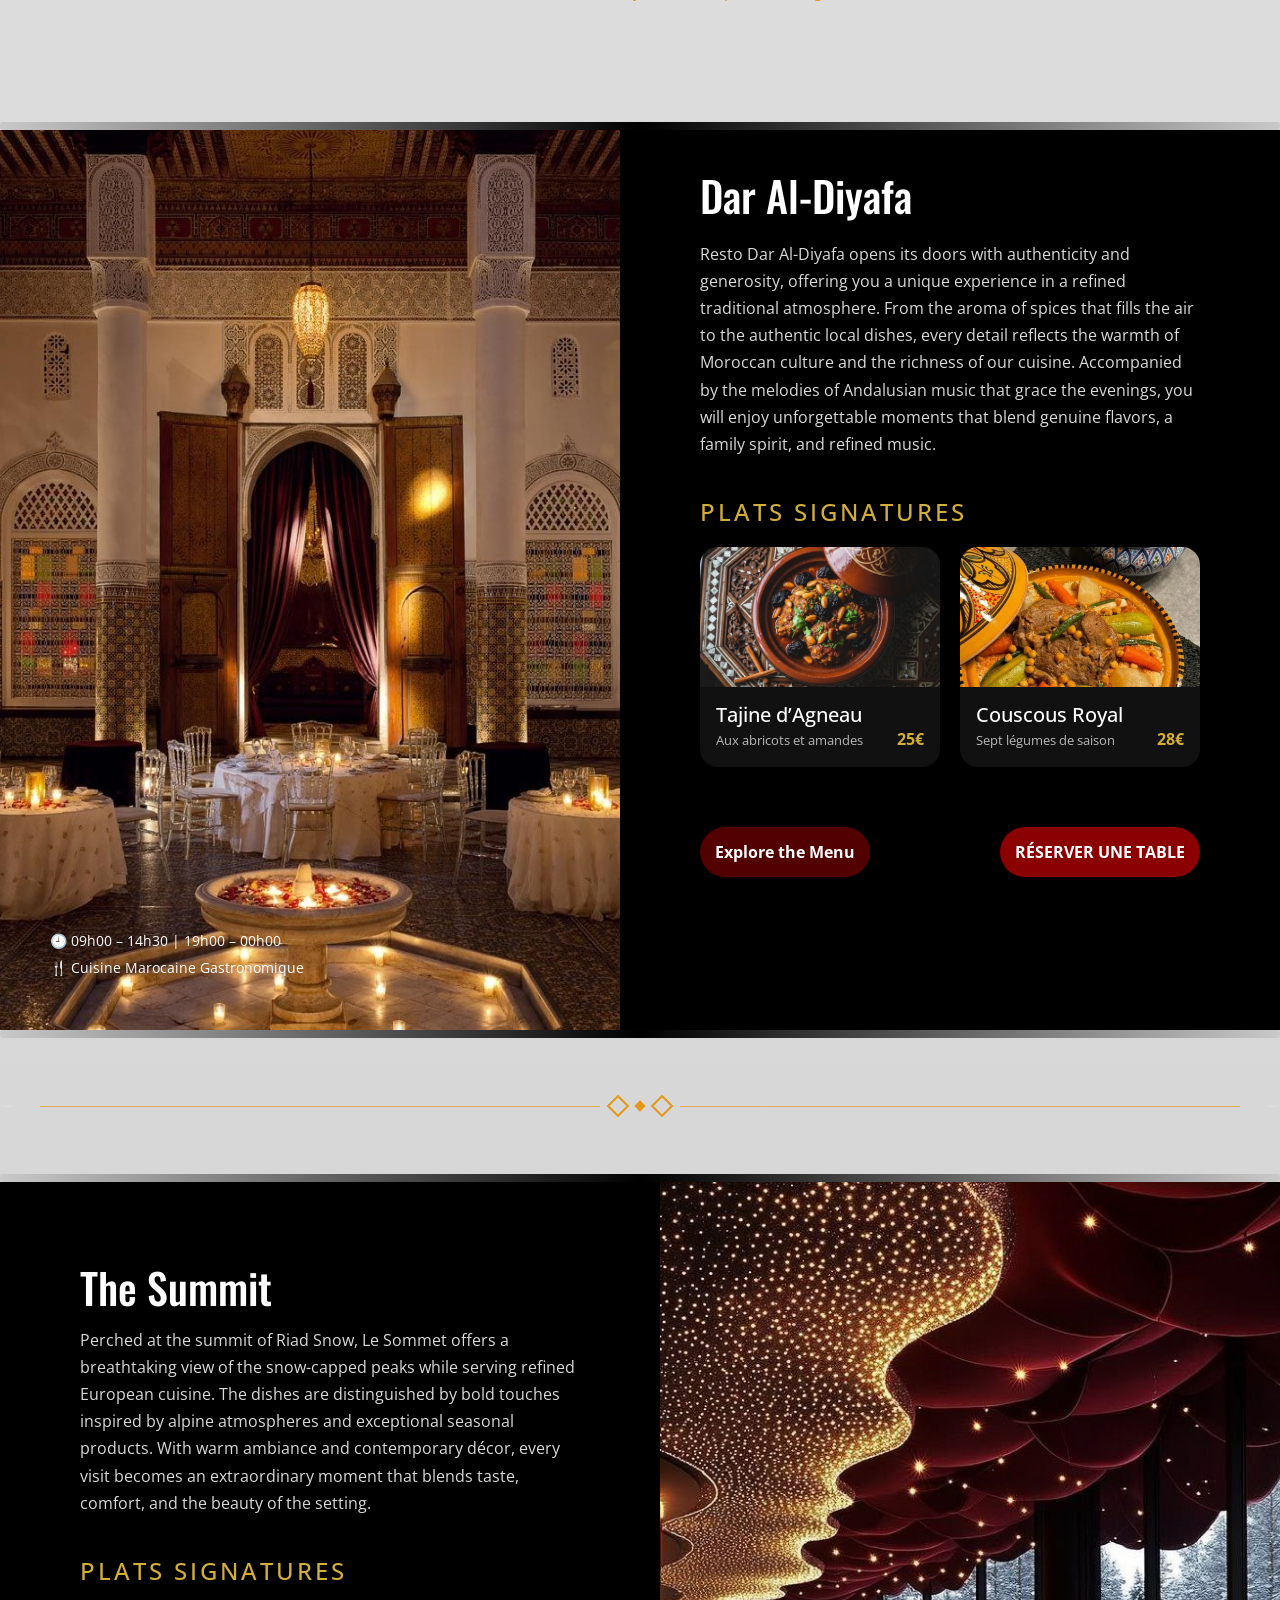
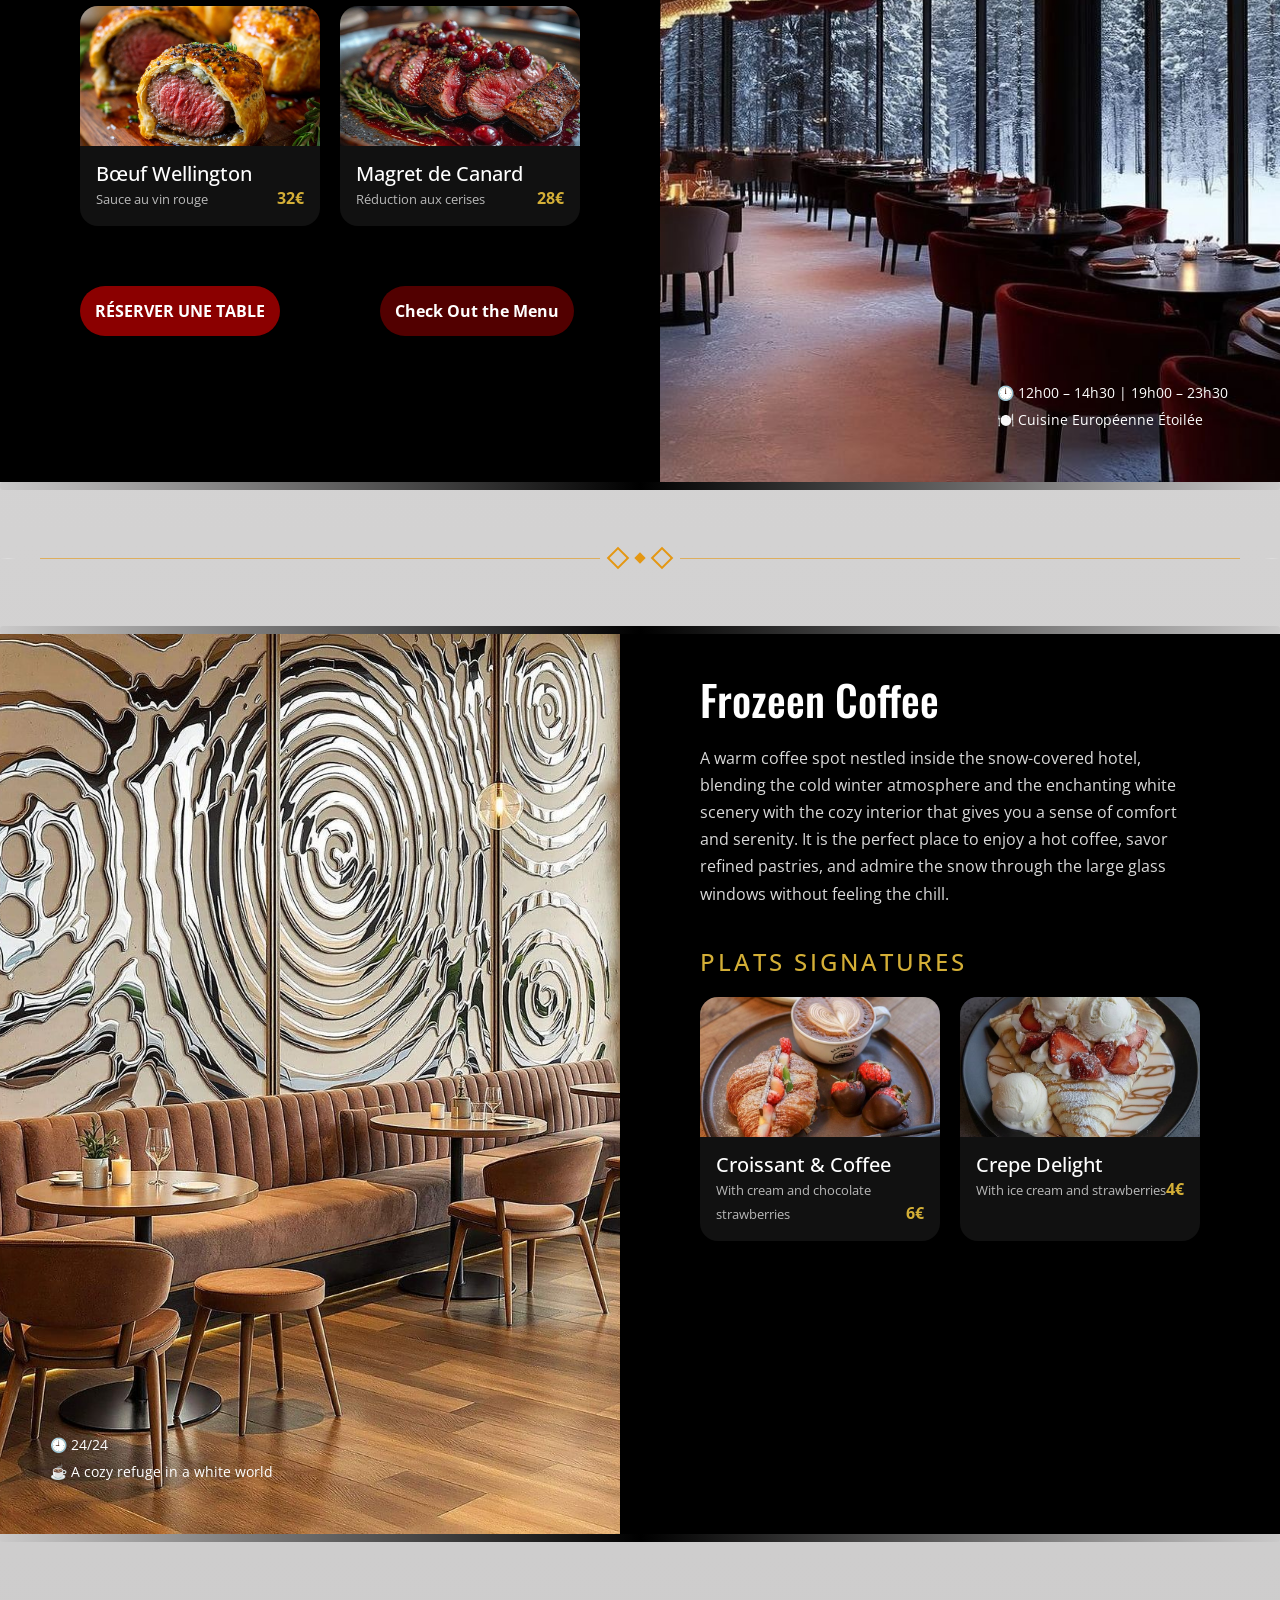
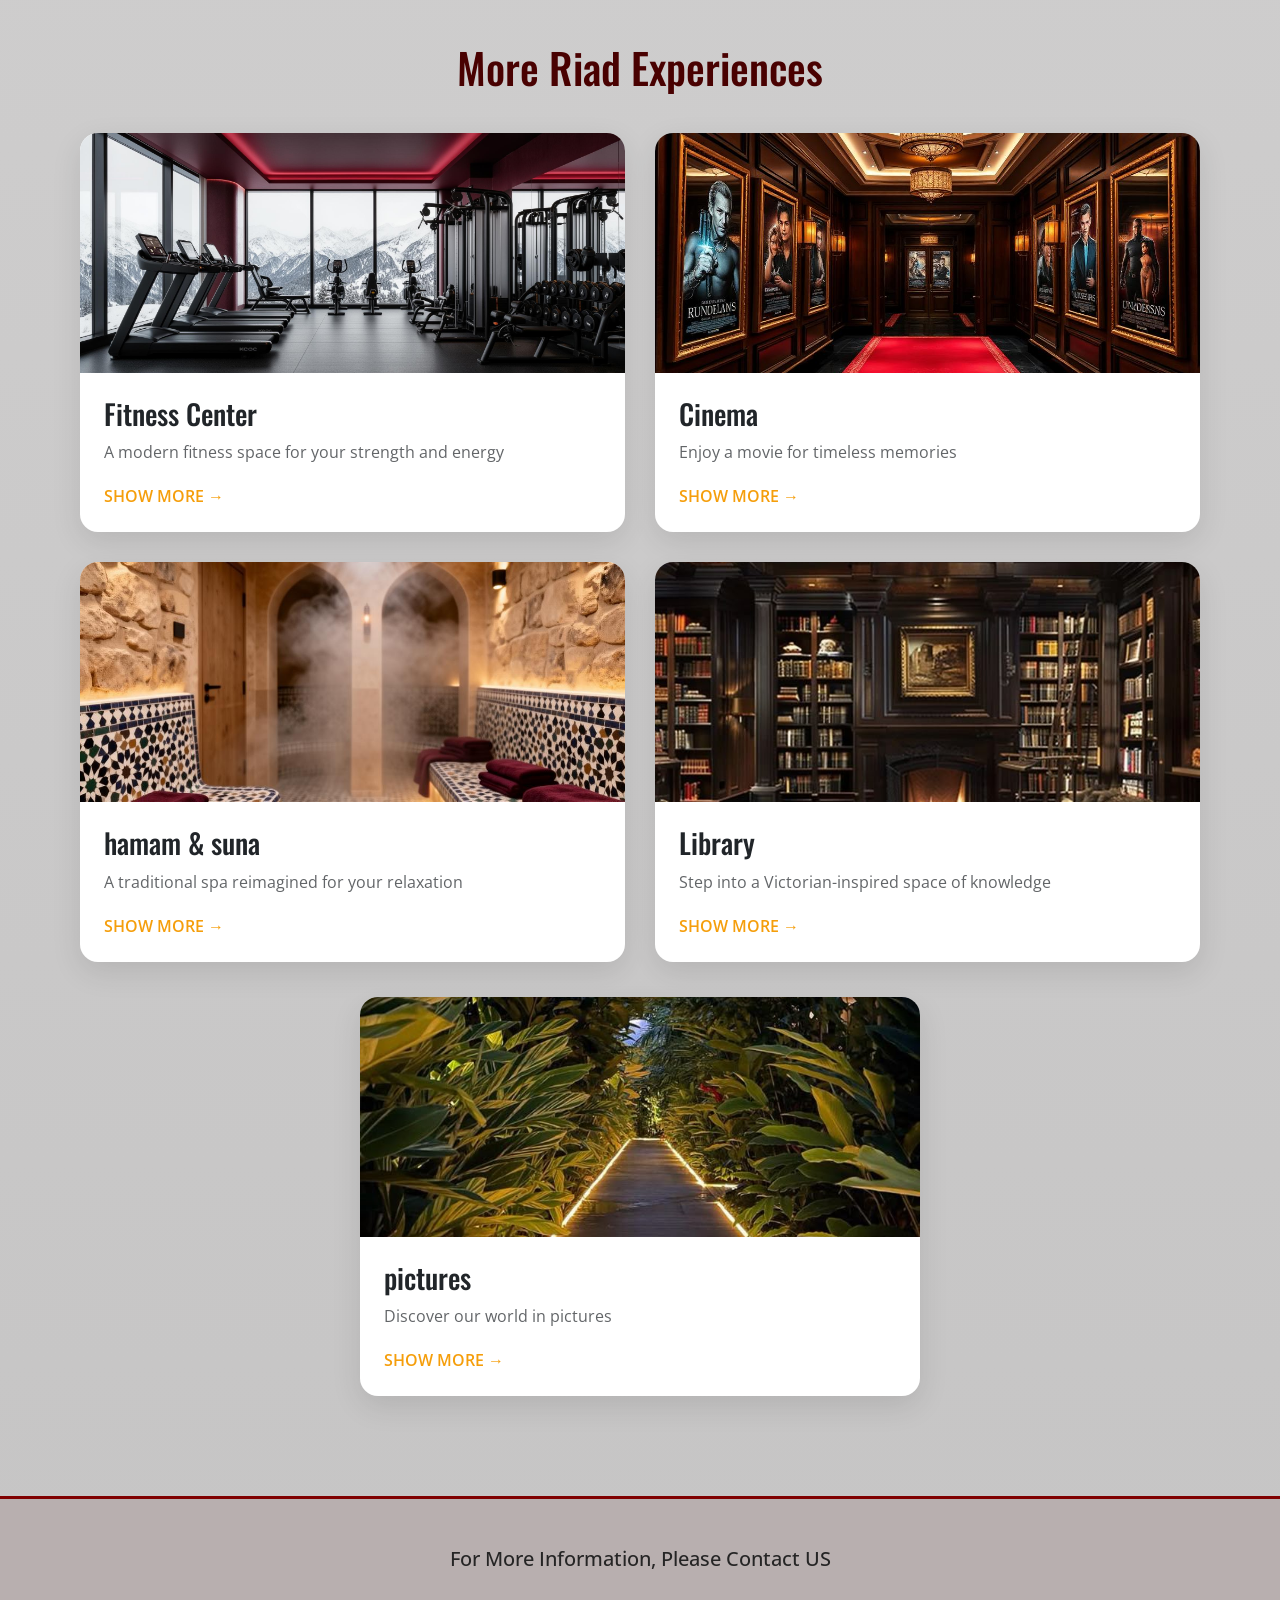
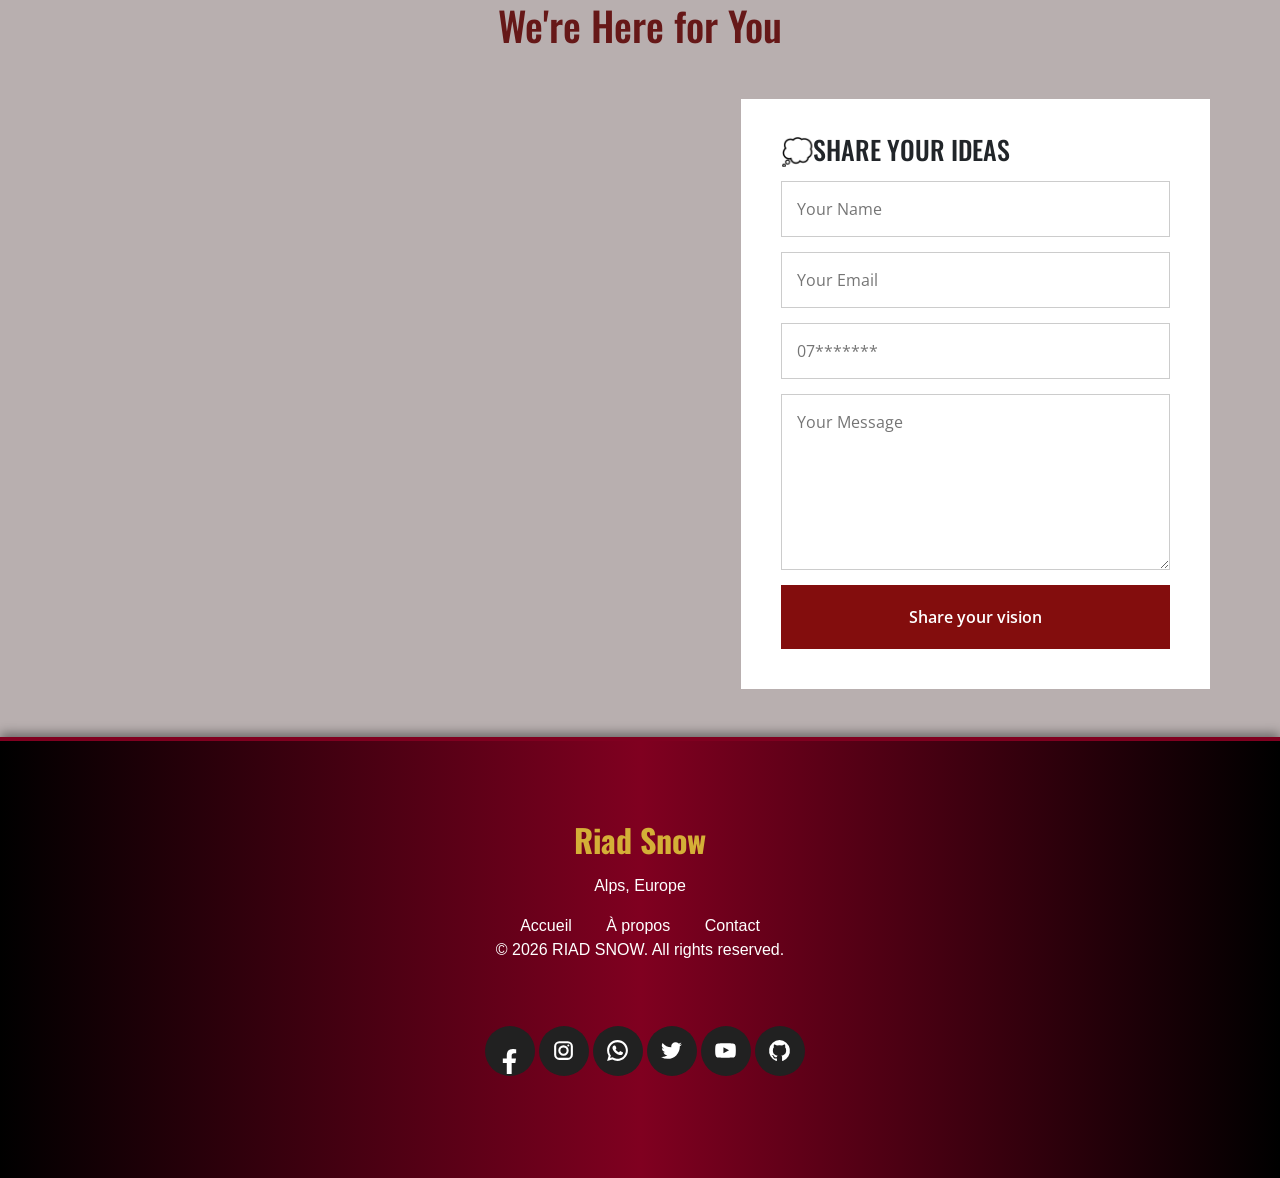
==== commit 7da67d14: "Add files via upload" ====
--- a/index.html
+++ b/index.html
@@ -47,9 +47,9 @@
     <main>
         <section id="home">
             <div class="slideshow">
-             <div class="slide" style="background-image:url('pic/home.jpg')"></div>
-             <div class="slide" style="background-image:url('pic/bac4.jpg')"></div>
-             <div class="slide" style="background-image:url('pic/m.jpg')"></div>
+             <div class="slide" style="background-image:url('home.jpg')"></div>
+             <div class="slide" style="background-image:url('bac4.jpg')"></div>
+             <div class="slide" style="background-image:url('m.jpg')"></div>
              <div class="slide" style="background-image:url('bac3.jpg')"></div>
             </div>
             
@@ -88,7 +88,7 @@
              <img src="about4.jpg" alt="Riad Snow 1">
              <img src="about7.jpg" alt="Riad Snow 2">
              <img src="about3.jpg" alt="Riad Snow 3">
-             <img src="pic/about or.jpeg" alt="Riad Snow 4">
+             <img src="about or.jpeg" alt="Riad Snow 4">
              <img src="about5.jpg" alt="Riad Snow 5">
              <img src="jardin.jpg" alt="Riad Snow 6">
              <img src="about4 riad.jpg.jpeg" alt="Riad Snow 1">
